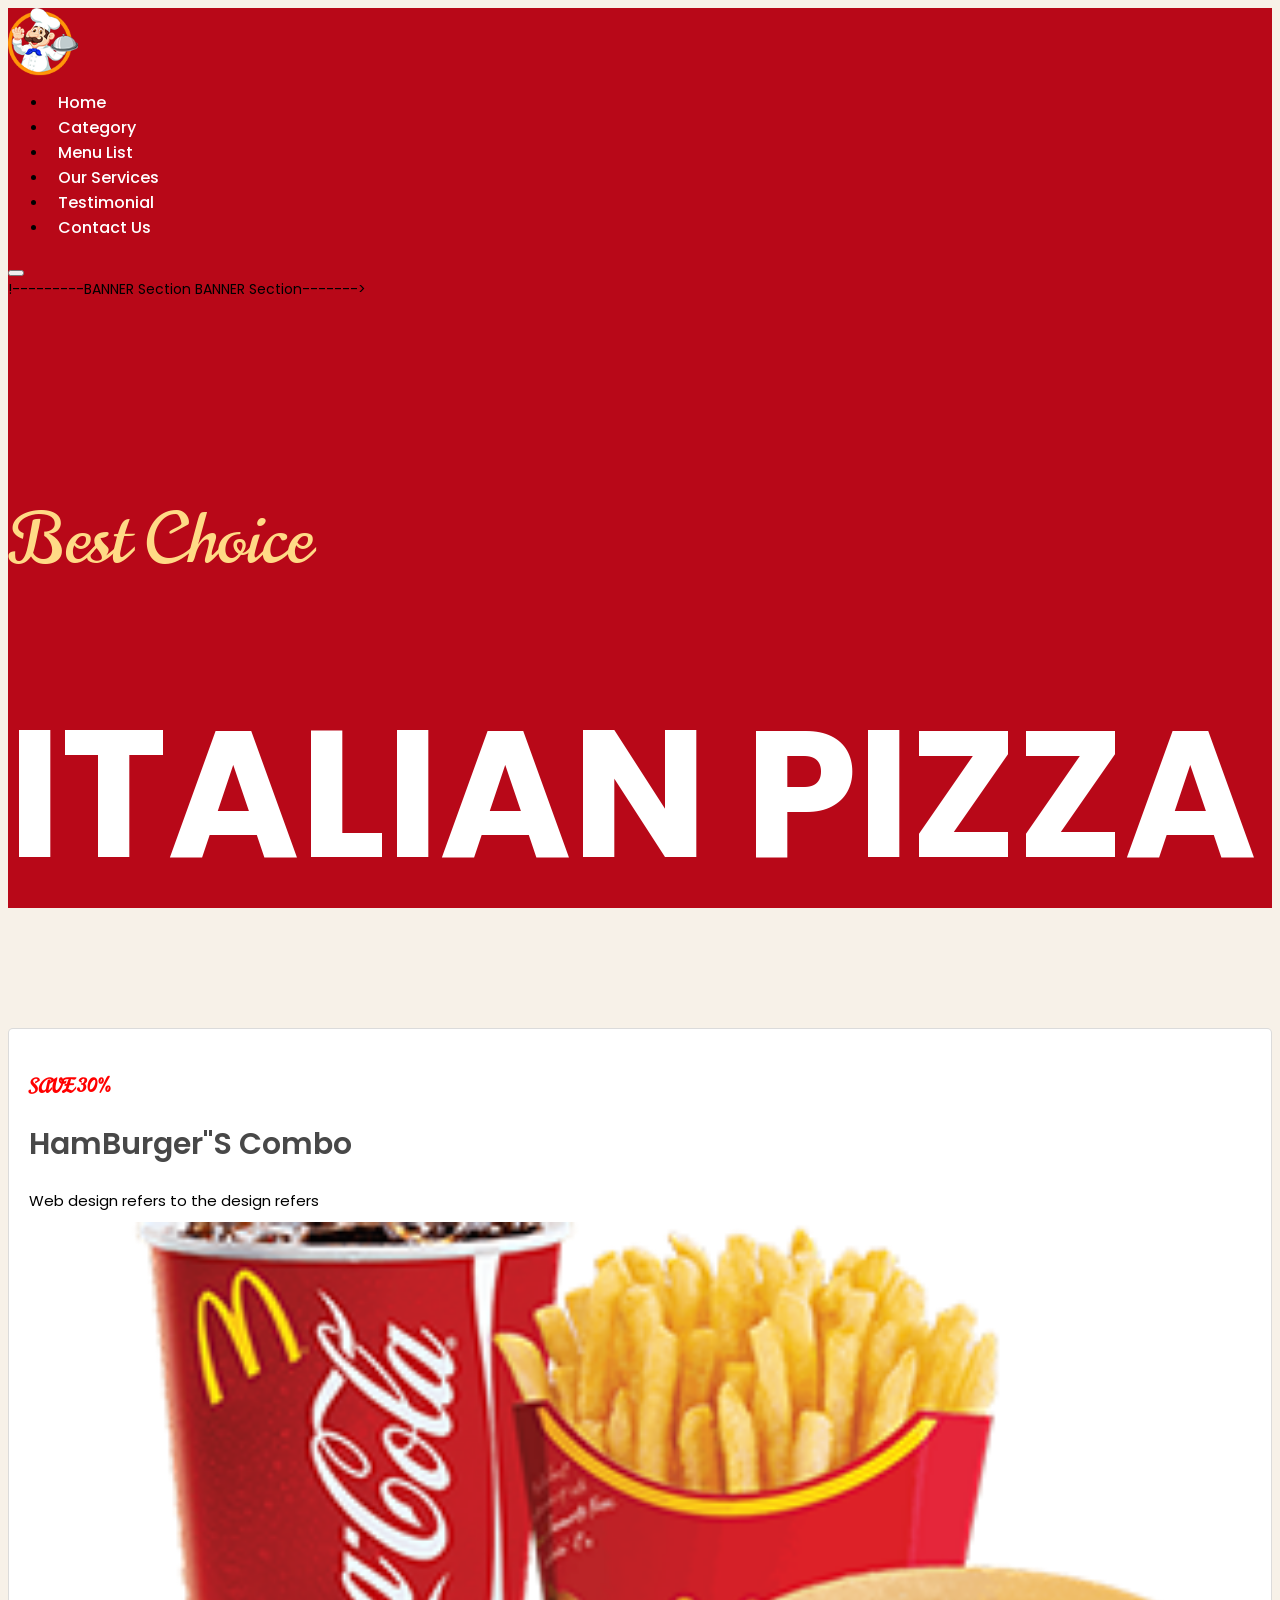
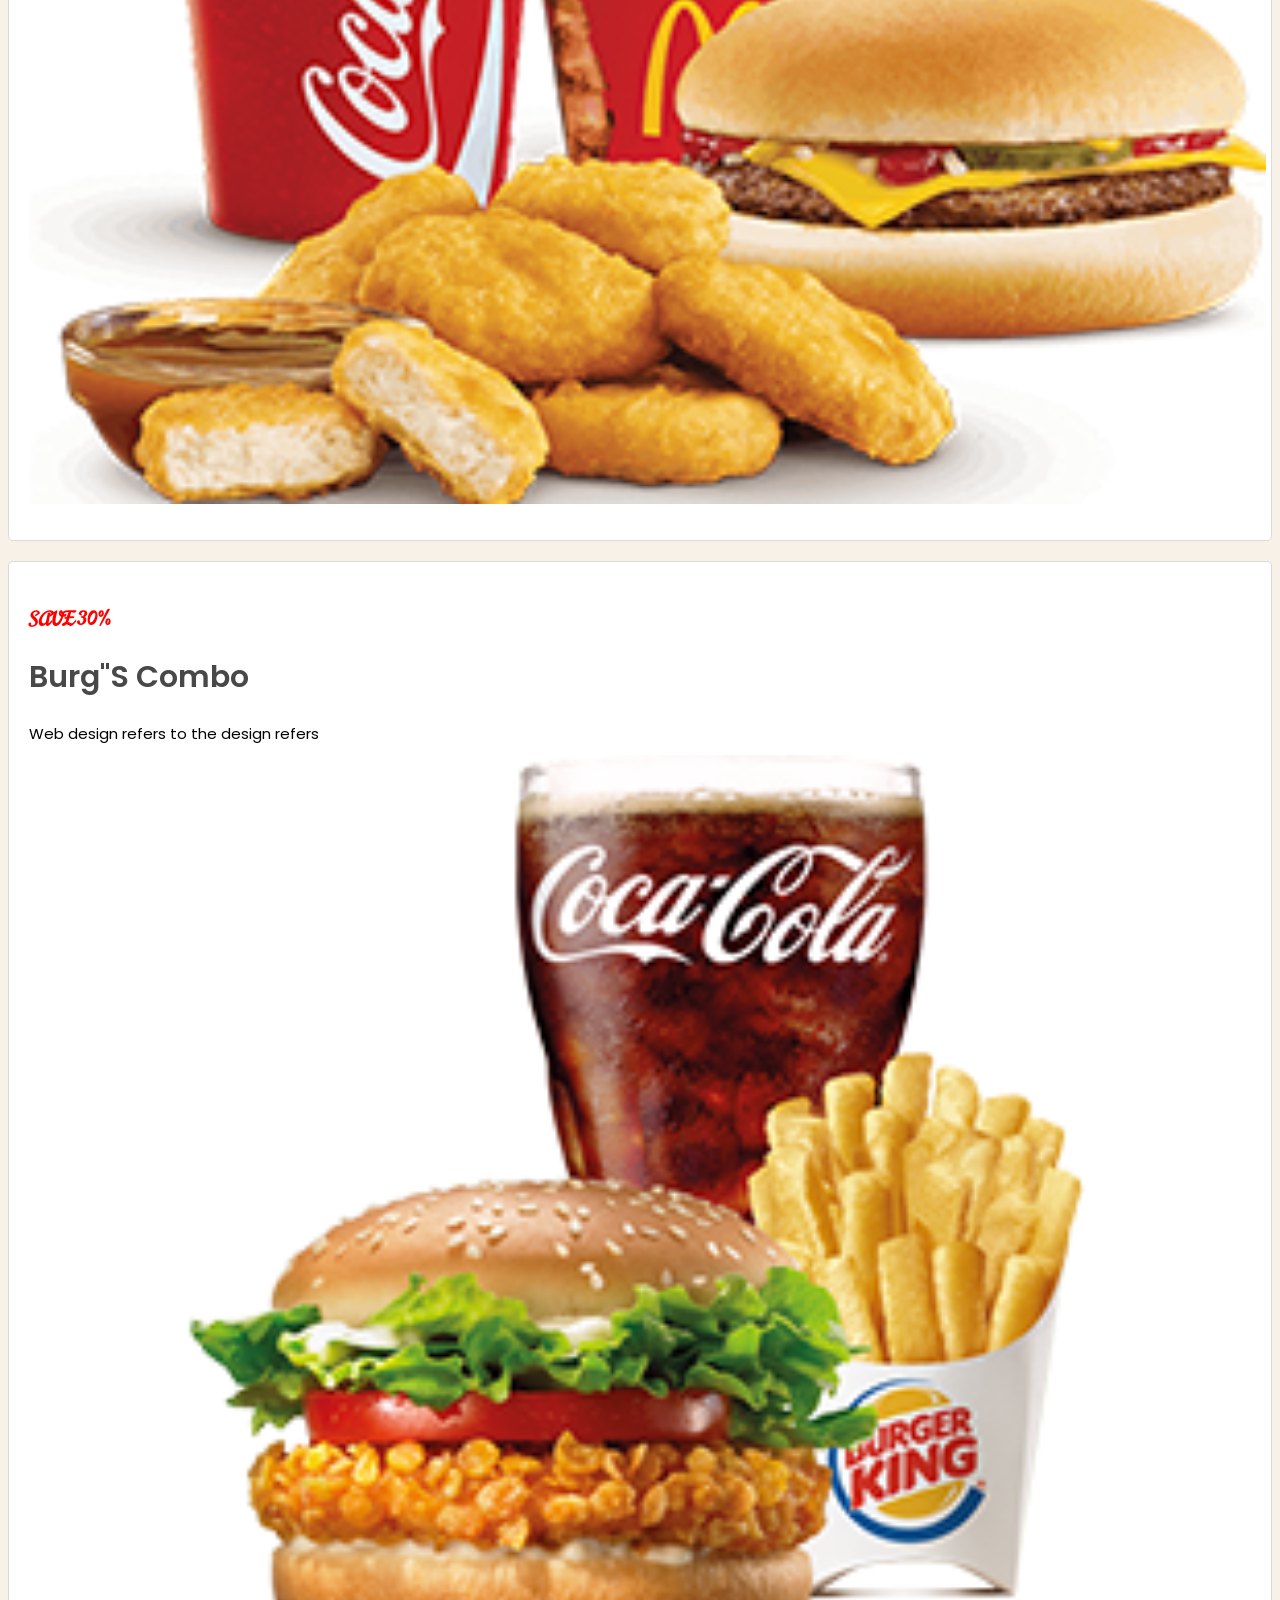
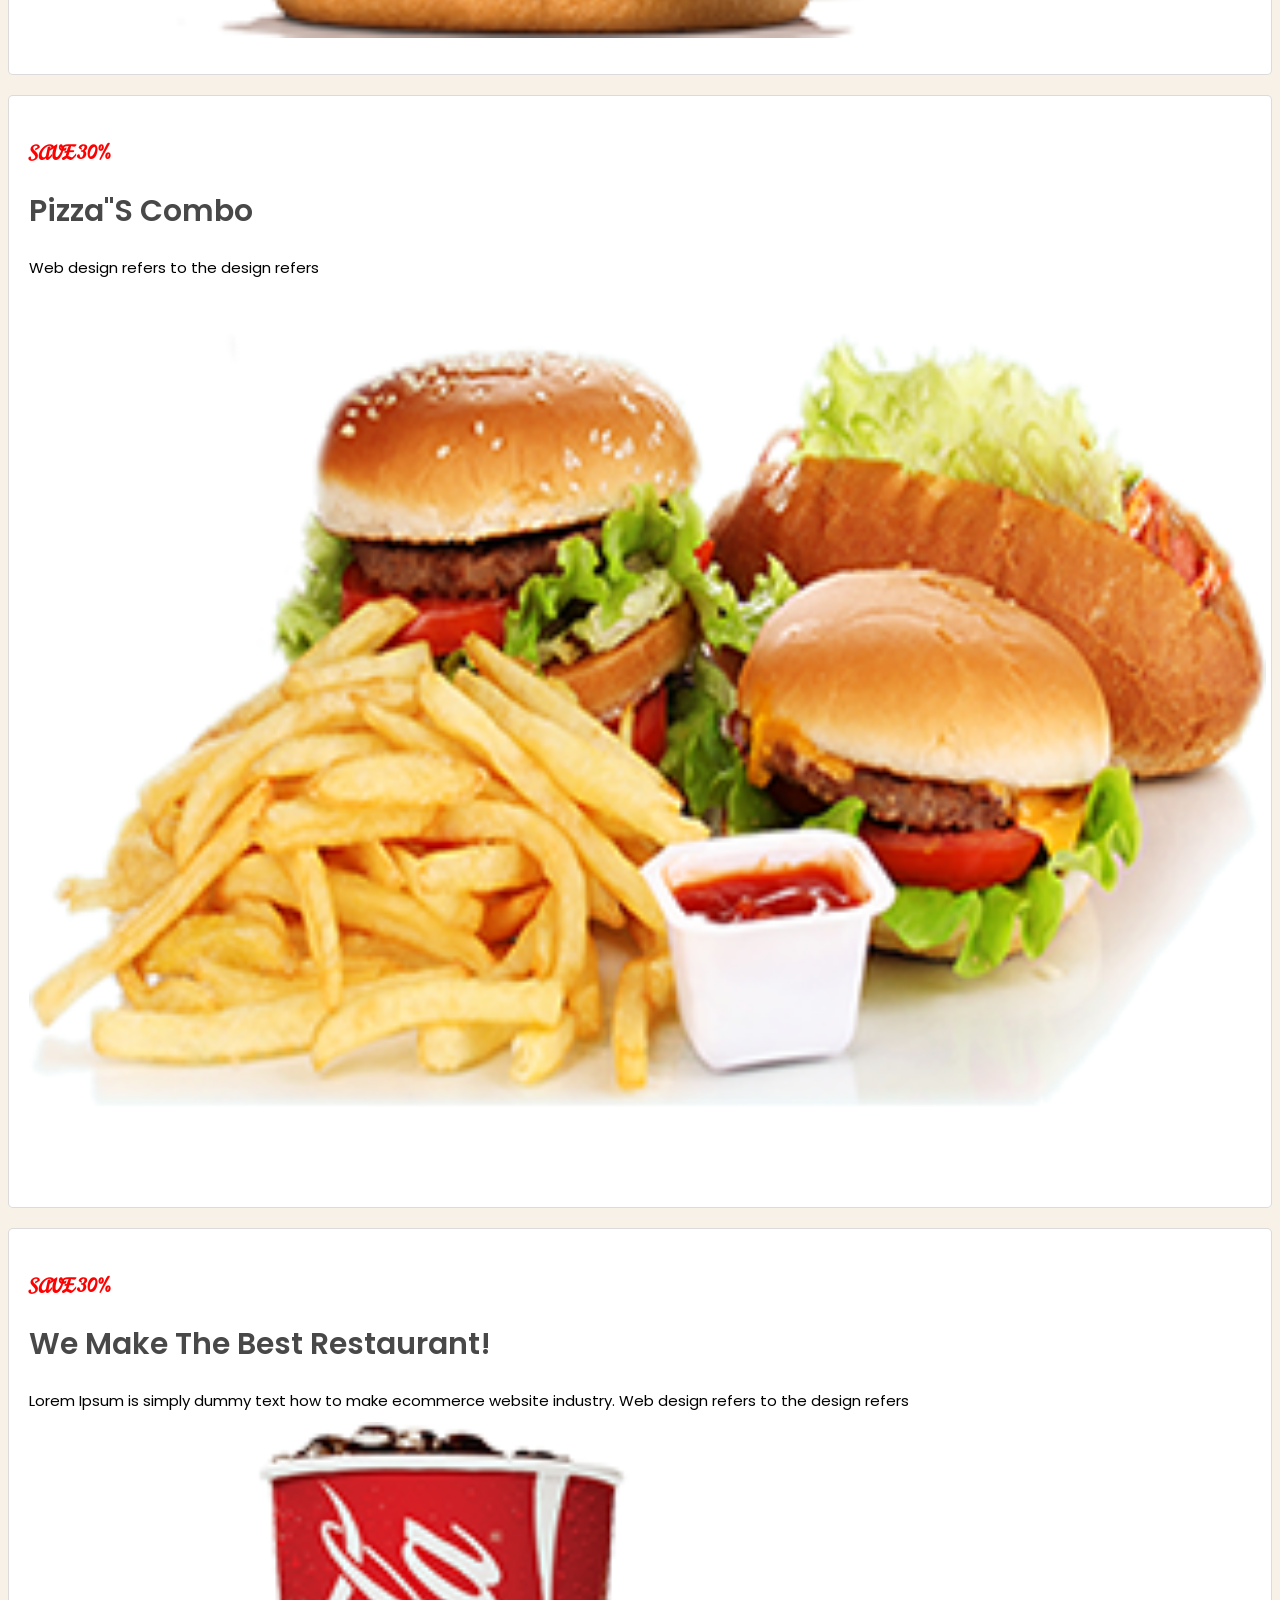
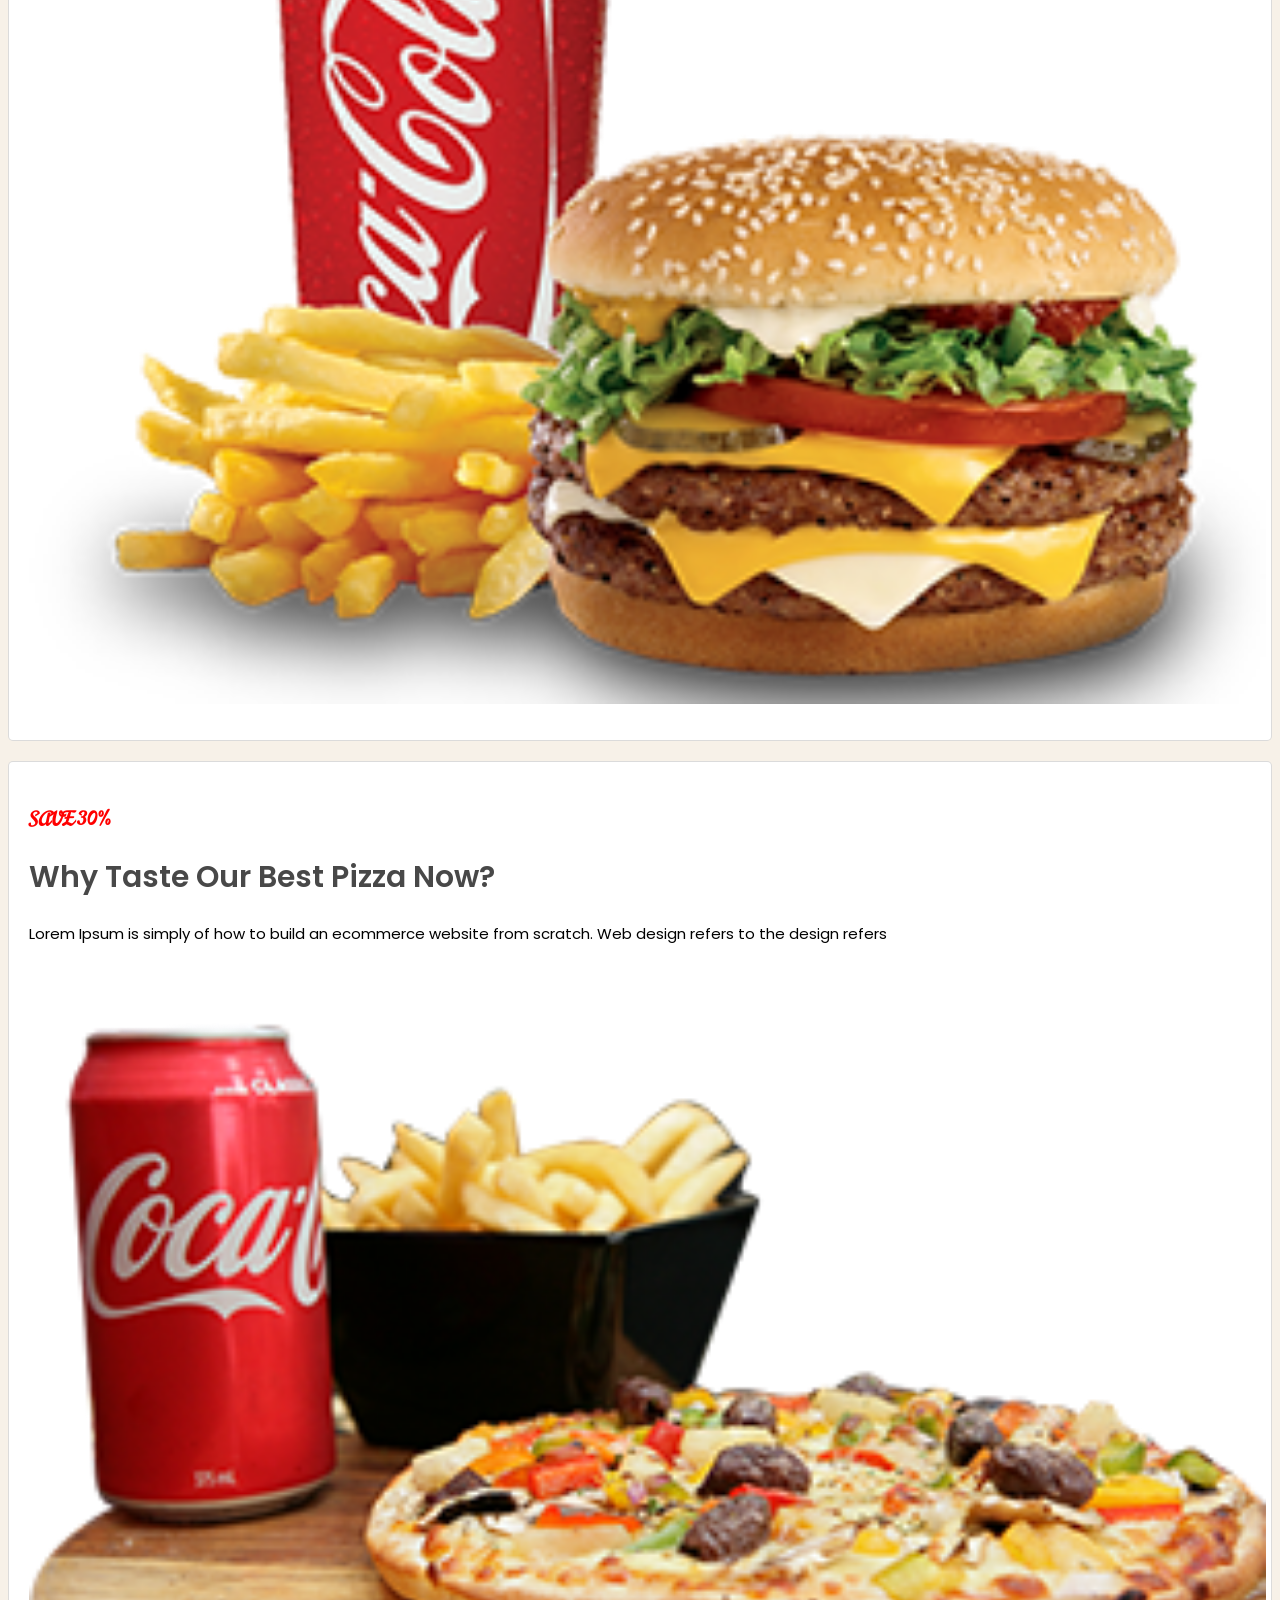
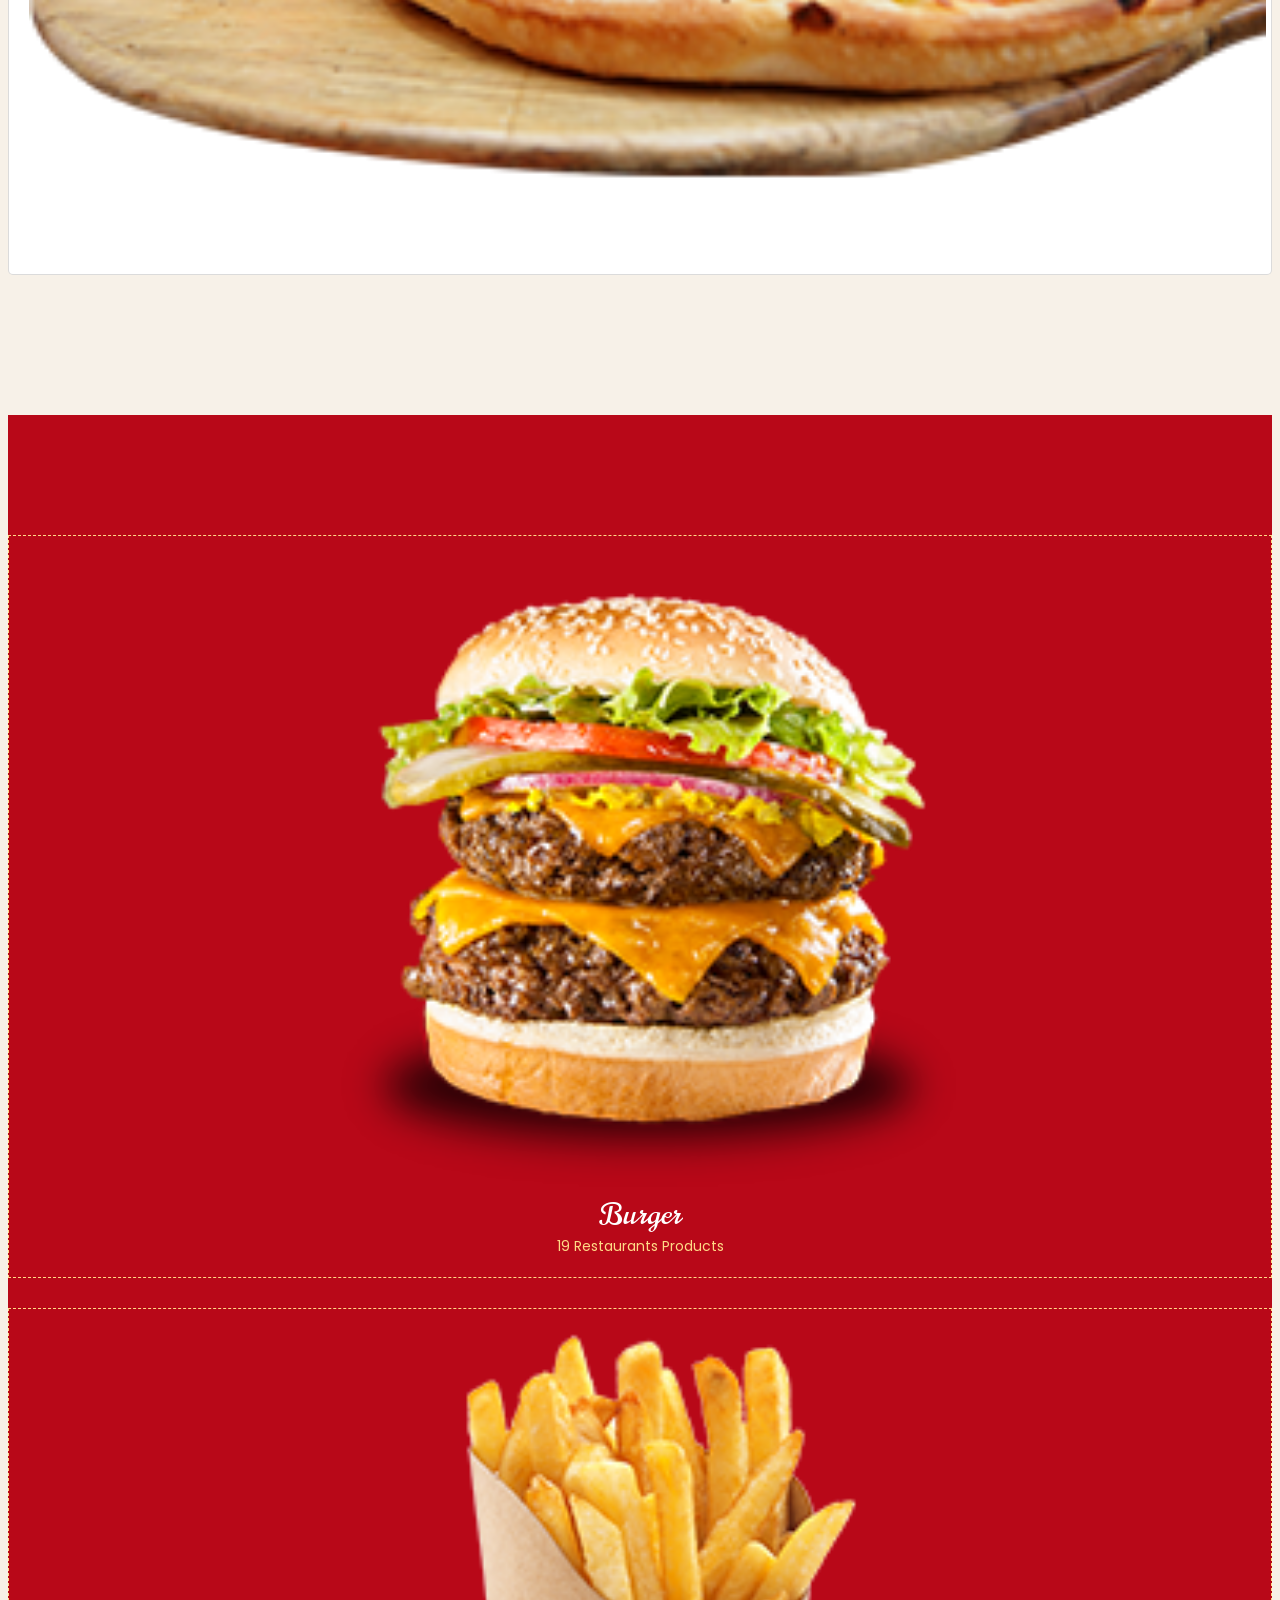
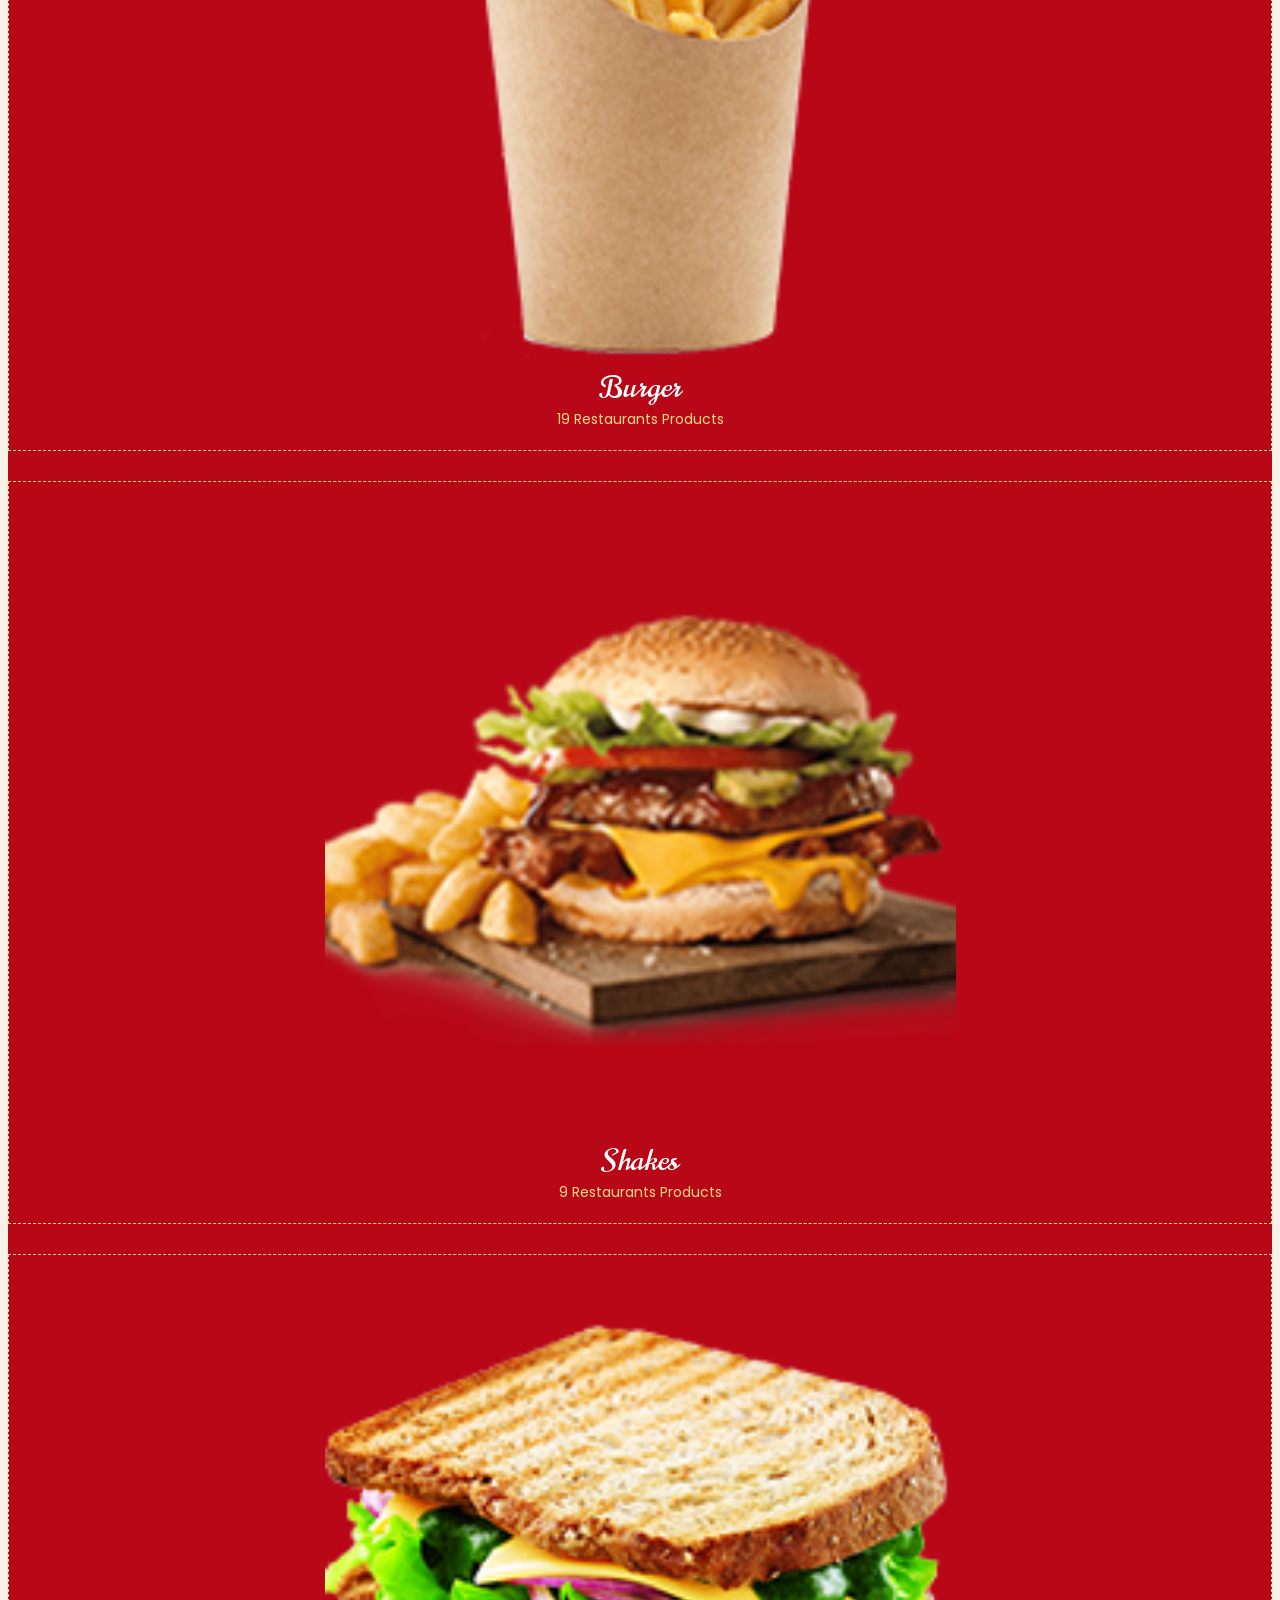
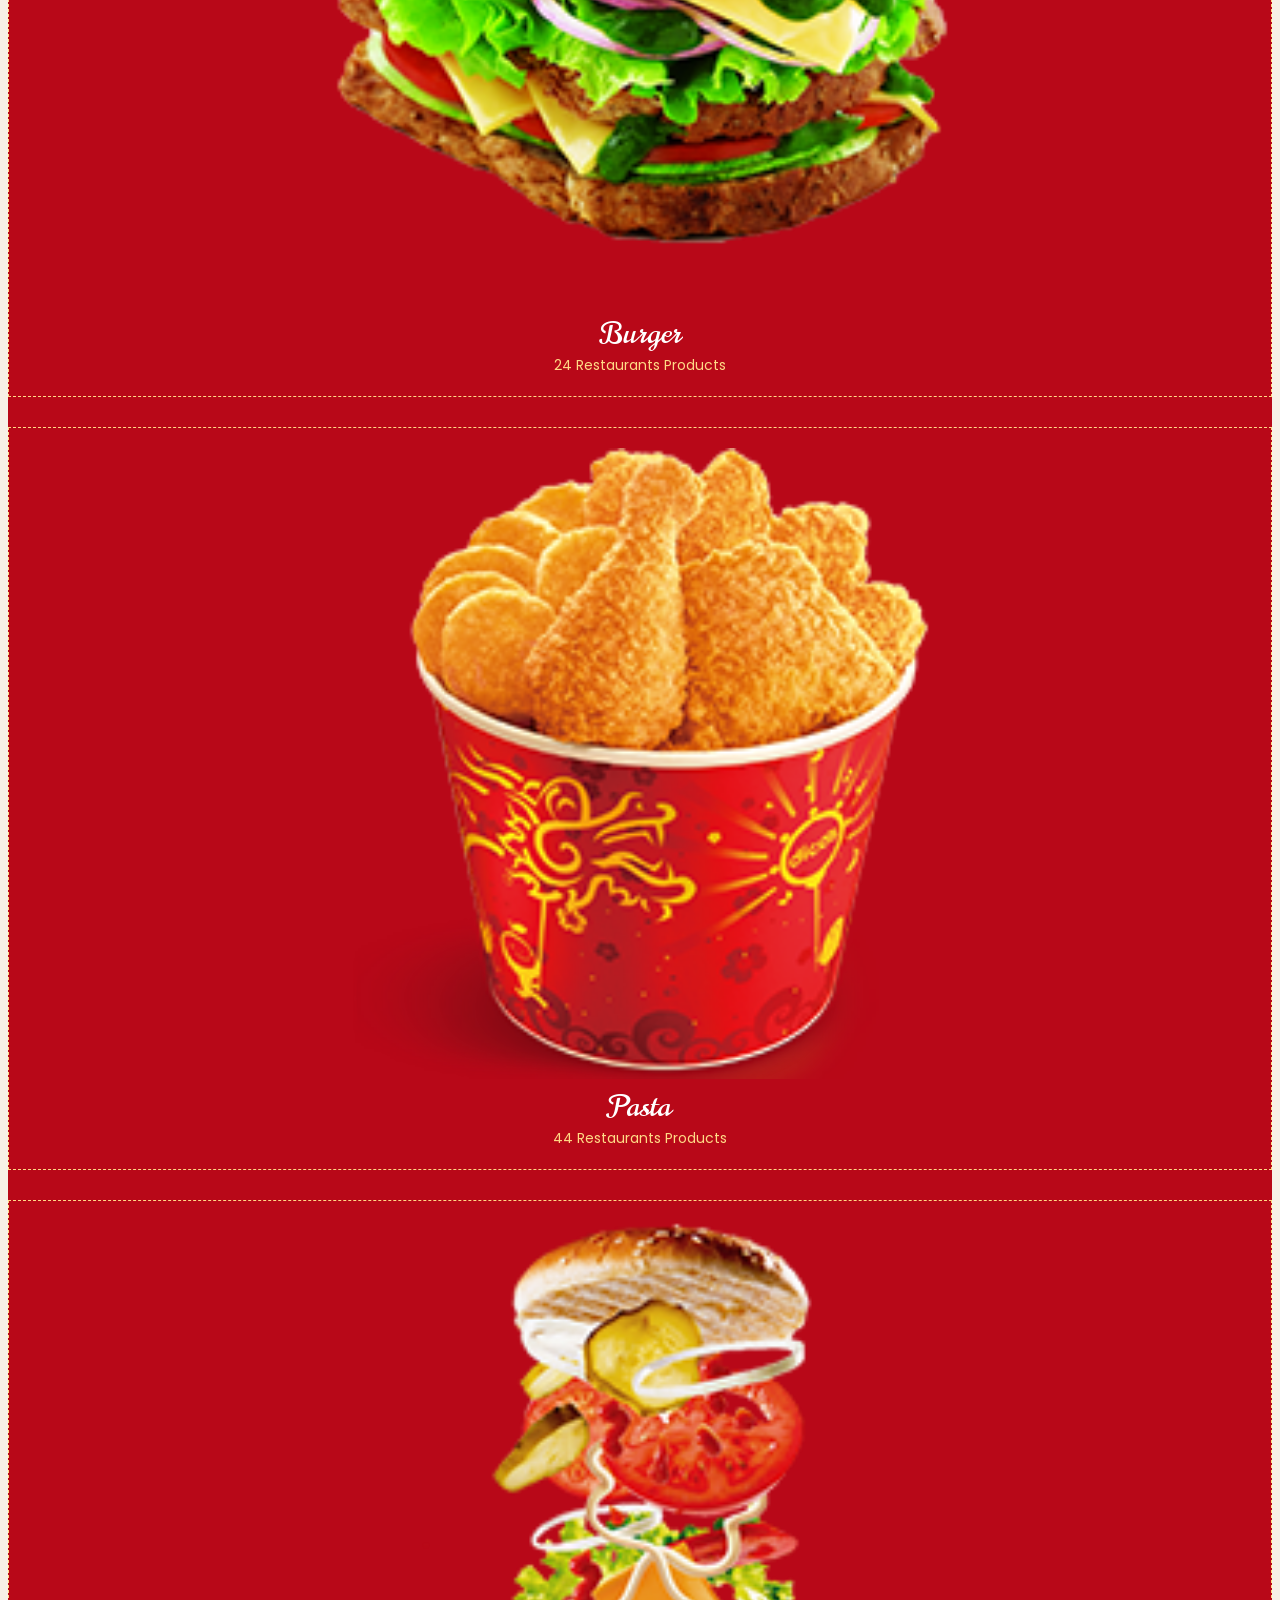
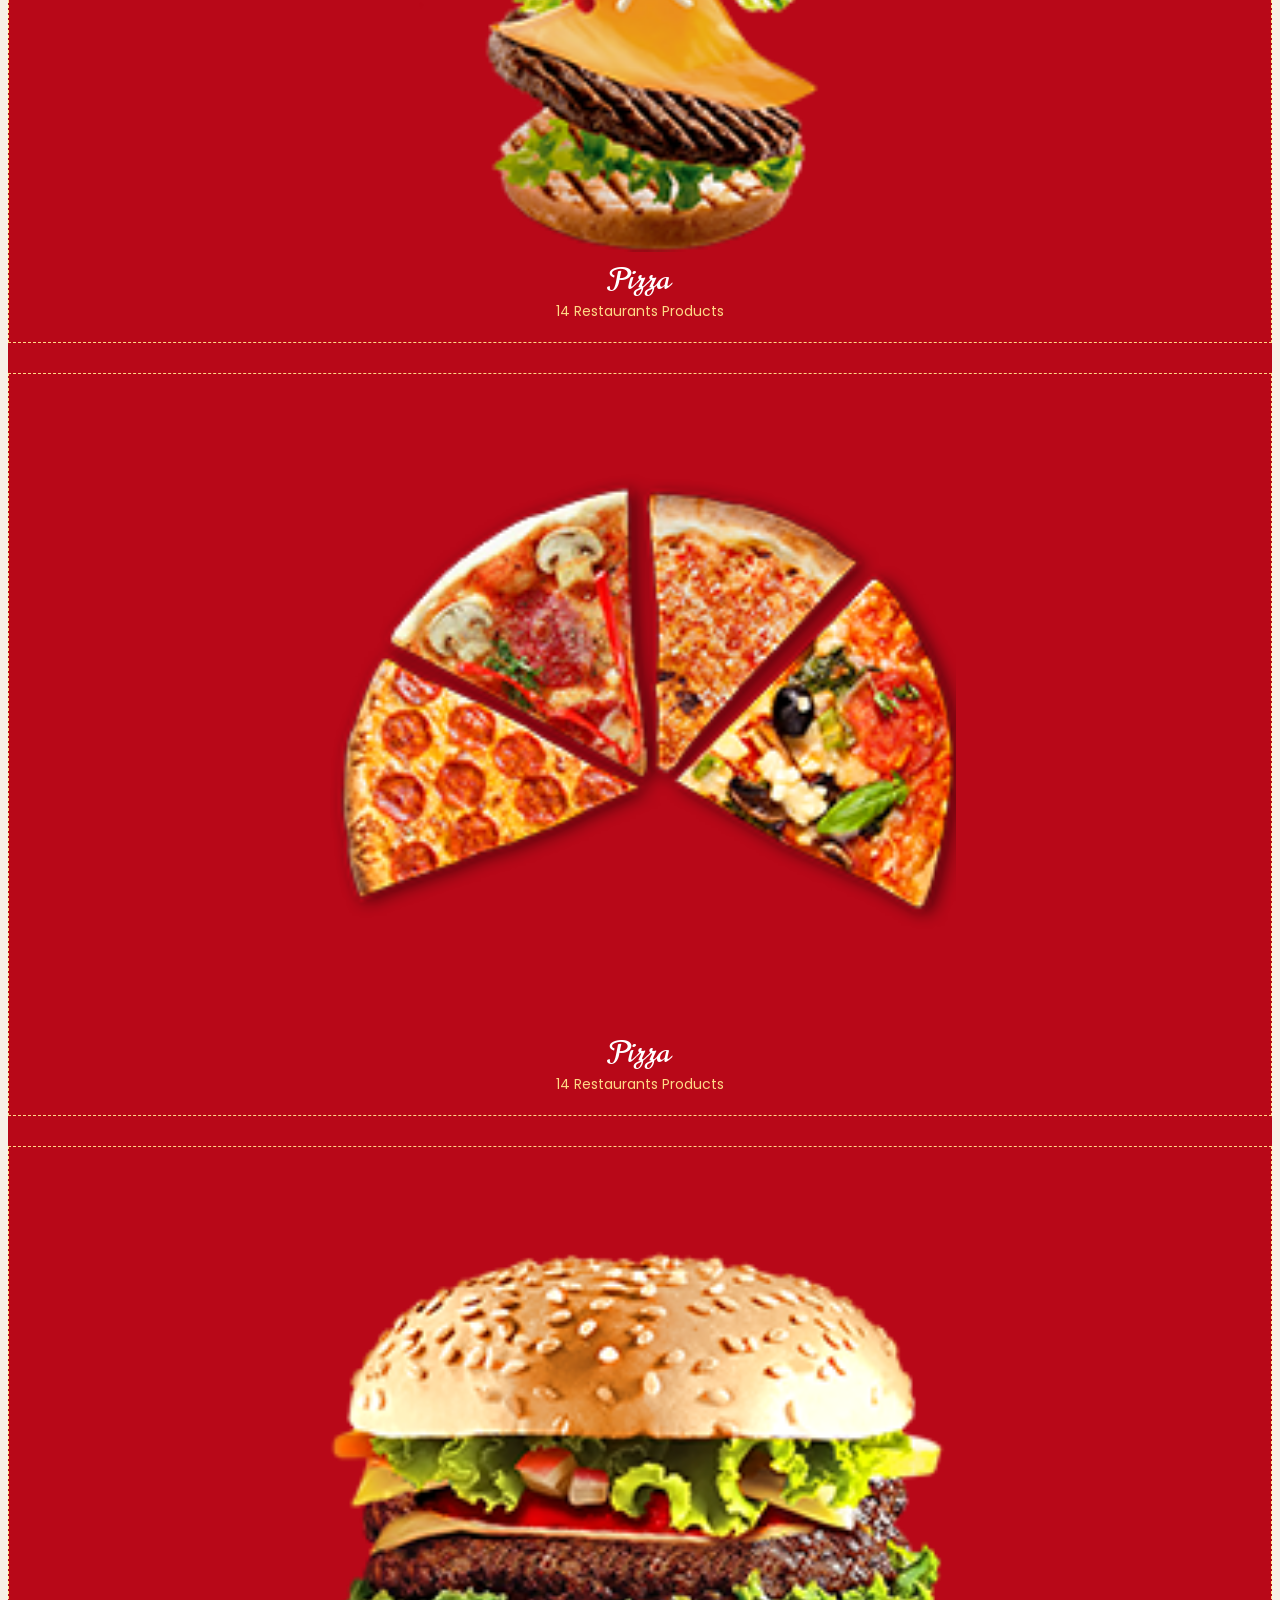
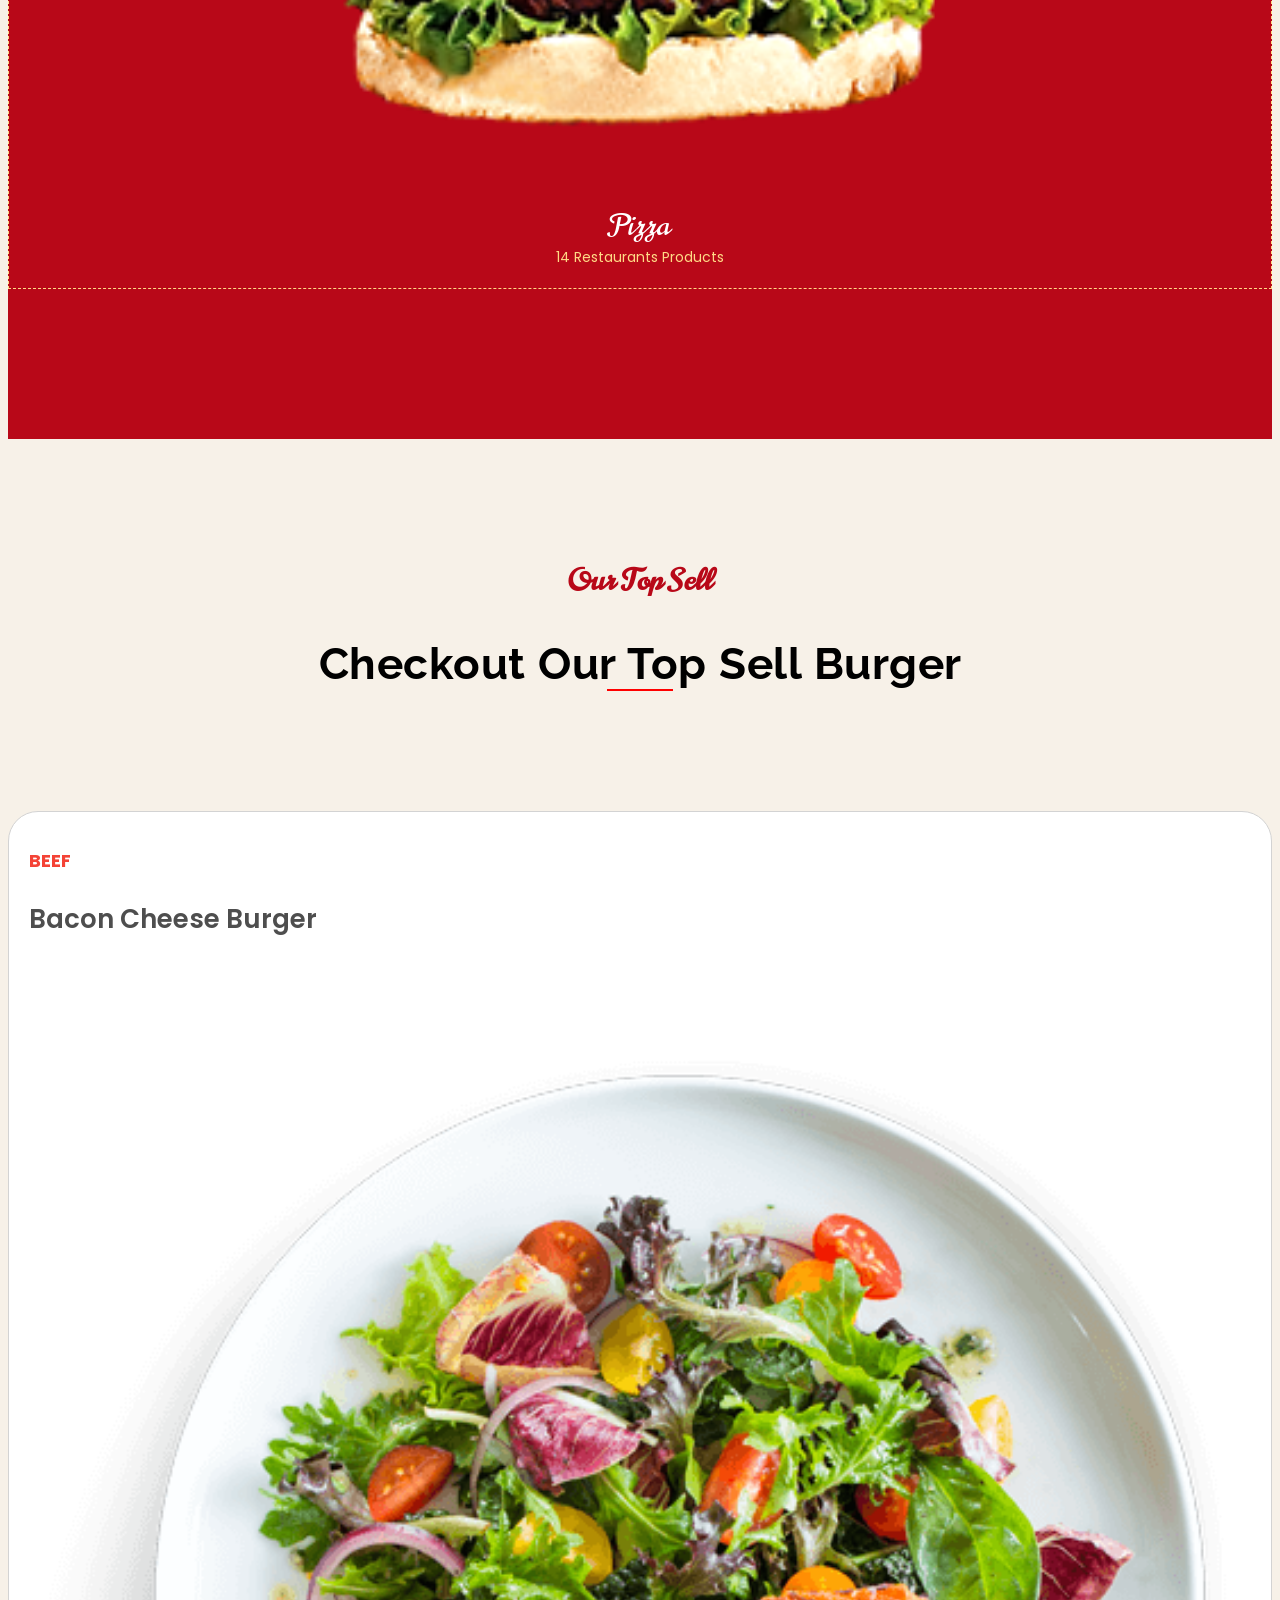
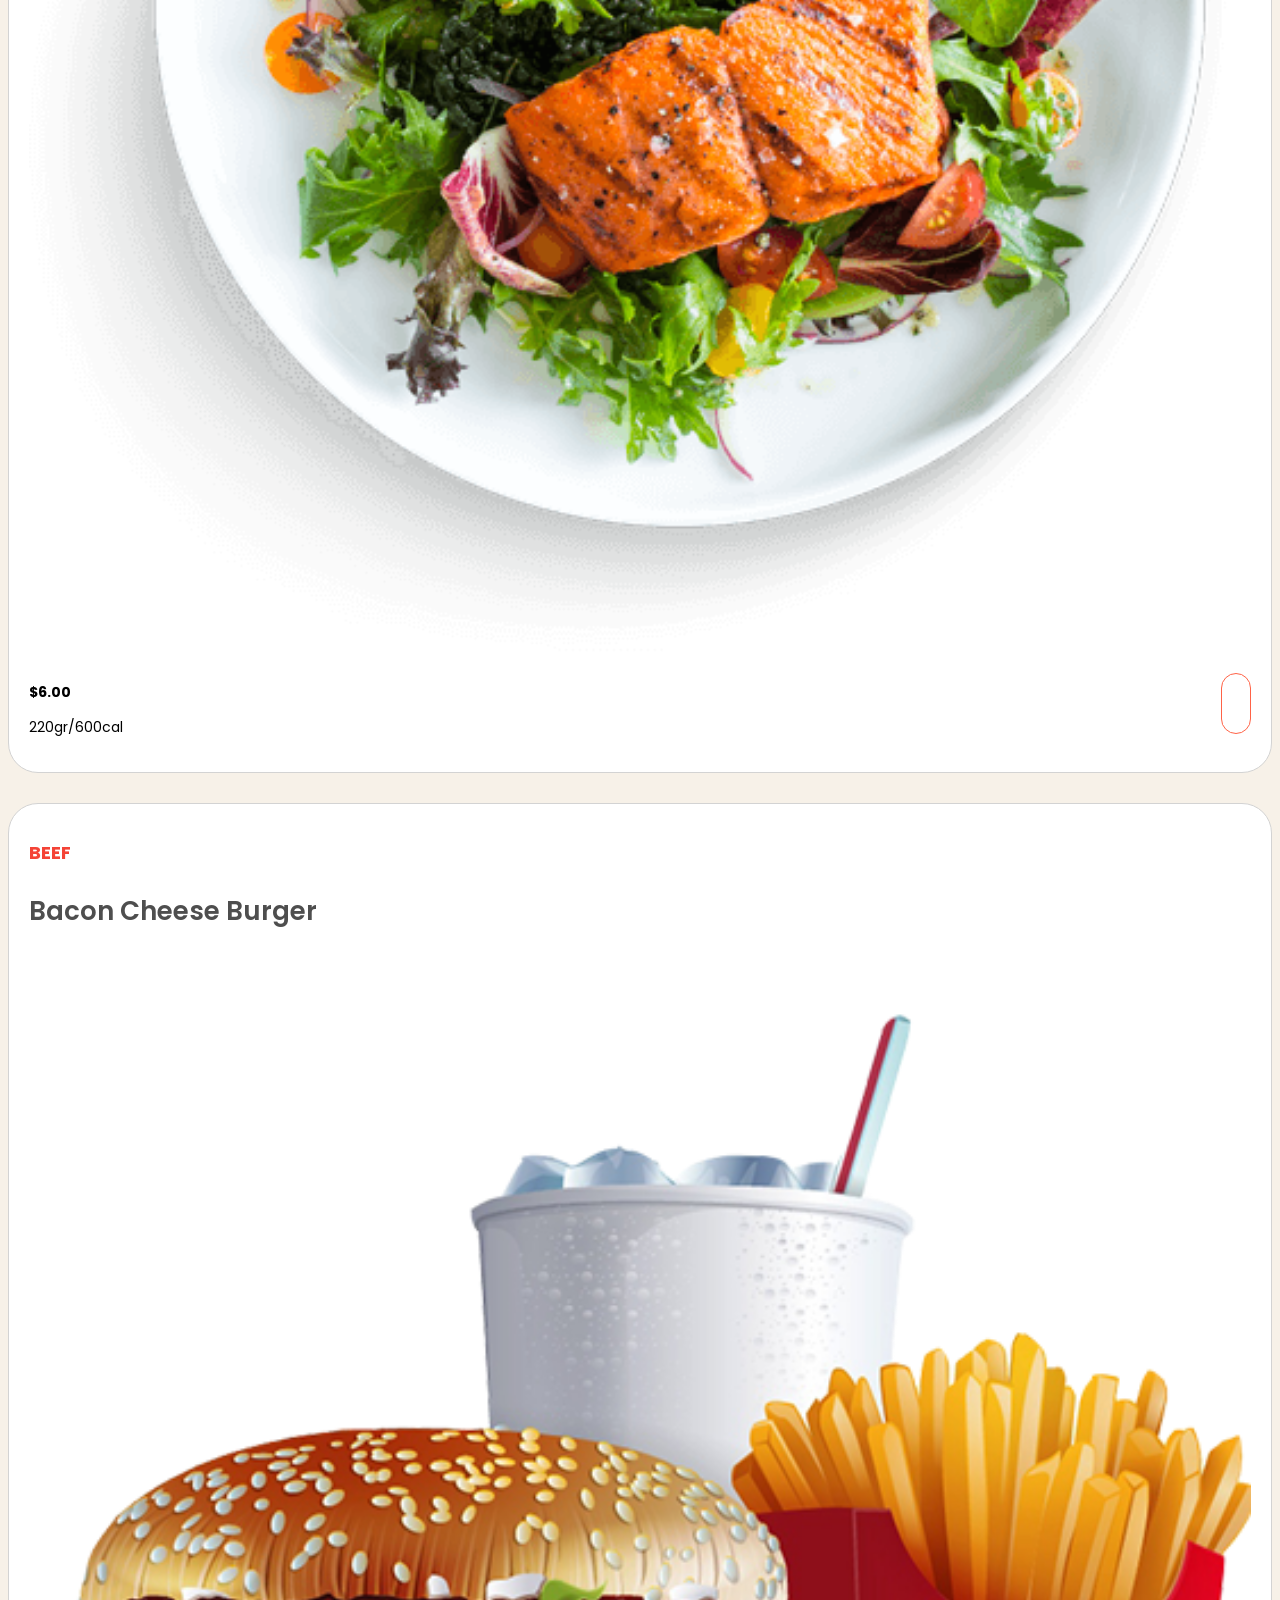
==== cafe/index.html @ df44d3fc "Add files via upload" ====
<!-----META SECTION----->
 <!DOCTYPE html>
 <head>
 <title>Project</title>
 <meta charset="UTF-8">
 <meta name="viewport" content="width=device-width, initial-scale=1.0">
 <link rel="stylesheet" href="styles.css">
</head>
<body>
  <div class="container-fluid top-header">
    <nav class="navbar-expand-lg navbar-dark fixed-top">
      <div class="container">
        <div class="row">
          <div class="col-lg-3 col-md-3 col-4">
            <a class="navbar-brand" href="#">
              <img src="image/logo.png">
            </a>
          </div>
          <div class="col-lg-6 col-md-6 col-2">
            <div class="collapse navbar-collapse justify-content-end" id="collapsibleNavbar">
              <ul class="navbar-nav ml-auto">
                <li class="nav-item">
                  <a class="nav-link" aria-current="page" href="#">Home</a>
                </li>
                <li class="nav-item">
                  <a class="nav-link" href="#">Category</a>
                </li>
                <li class="nav-item">
                  <a class="nav-link" href="#">Menu List</a>
                </li>
                <li class="nav-item">
                  <a class="nav-link" href="#">Our Services</a>
                </li>
                <li class="nav-item">
                  <a class="nav-link" href="#">Testimonial</a>
                </li>
                <li class="nav-item">
                  <a class="nav-link" href="#">Contact Us</a>
                </li>
              </ul>
            </div>
          </div>
          <div class="col-lg-3 col-md-3 col-6 social-media">
            <button class="navbar-toggler" type="button" data-bs-toggle="collapse" data-bs-target="#collapsibleNavbar">
              <span class="navbar-toggler-icon"></span>
            </button>
            <a href="#">
              <i class="fa fa-search"></i>
            </a>
            <a href="#">
              <i class="fa fa-cart-plus"></i>
            </a>
          </div>
        </div>
      </div>
    </nav>
    !---------BANNER Section BANNER Section------->
    <div class="container-fluid">
    <div class="banner-section">
      <div class="row">
        <div class="col-lg-1 col-12"></div>
        <div class="col-lg-5 col-md-7 col-12">
          <div class="banner-detail">
            <h5>Best Choice</h5>
            <h1>ITALIAN PIZZA</h1>
            <div class="col-md-12">
              <button class="btn button-1">Order Now</button>
              <button class="btn button-2">Full Menu</button>
            </div>
          </div>
        </div>
        <div class="col-lg-6 col-md-5 col-12">
          <div class="banner-img">
            <img src="image/banner.png">
          </div>
        </div>
      </div>
    </div>
  </div>
  </div>
  <!---------ADV Section ADV Section-------->
<div class="container-fluid  main-section">
  <div class="container">
    <div class="row">
      <div class="col-lg-4 col-md-6">
        <div class="top-banner">
          <div class="row">
            <div class="col-md-7">
              <h2>SAVE 30%</h2>
              <h3>HamBurger"S Combo</h3>
              <p>Web design refers to the design refers</p>
            </div>
            <div class="col-md-5">
              <div>
                <img src="image/banner-1.png">
              </div>
            </div>
          </div>
        </div>
      </div>
      <div class="col-lg-4 col-md-6">
        <div class="top-banner">
          <div class="row">
            <div class="col-md-7">
              <h2>SAVE 30%</h2>
              <h3>Burg"S Combo</h3>
              <p>Web design refers to the design refers</p>
            </div>
            <div class="col-md-5">
              <div>
                <img src="image/banner-2.png">
              </div>
            </div>
          </div>
        </div>
      </div>
      <div class="col-lg-4 col-md-12">
        <div class="top-banner">
          <div class="row">
            <div class="col-md-7">
              <h2>SAVE 30%</h2>
              <h3>Pizza"S Combo</h3>
              <p>Web design refers to the design refers</p>
            </div>
            <div class="col-md-5">
              <div>
                <img src="image/banner-3.png">
              </div>
            </div>
          </div>
        </div>
      </div>
    </div>
    <div class="row">
      <div class="col-md-6">
        <div class="top-banner">
          <div class="row">
            <div class="col-lg-7">
              <h2>SAVE 30%</h2>
              <h3>We Make The Best Restaurant!</h3>
              <p>Lorem Ipsum is simply dummy text  how to make ecommerce website industry. Web design refers to the design refers</p>
            </div>
            <div class="col-lg-5">
              <div>
                <img src="image/banner-4.png">
              </div>
            </div>
          </div>
        </div>
      </div>
      <div class="col-md-6">
        <div class="top-banner">
          <div class="row">
            <div class="col-lg-7">
              <h2>SAVE 30%</h2>
              <h3>Why Taste Our Best Pizza Now?</h3>
              <p>Lorem Ipsum is simply of how to build an ecommerce website from scratch. Web design refers to the design refers</p>
            </div>
            <div class="col-lg-5">
              <div>
                <img src="image/banner-5.png">
              </div>
            </div>
          </div>
        </div>
      </div>
    </div>
  </div>
</div>
<!---------Category List Category List Category List--------->
<div class="container-fluid main-section bg-color">
  <div class="container">
    <div class="row">
      <div class="col-lg-3 col-md-3 col-6">
        <div class="category-list">
          <img src="image/c-1.png">
          <h2>Burger</h2>
          <p>19 Restaurants Products</p>
        </div>
      </div>
      <div class="col-lg-3 col-md-3 col-6">
        <div class="category-list">
          <img src="image/c-2.png">
          <h2>Burger</h2>
          <p>19 Restaurants Products</p>
        </div>
      </div>
      <div class="col-lg-3 col-md-3 col-6">
        <div class="category-list">
          <img src="image/c-3.png">
          <h2>Shakes</h2>
          <p>9 Restaurants Products</p>
        </div>
      </div>
      <div class="col-lg-3 col-md-3 col-6">
        <div class="category-list">
          <img src="image/c-4.png">
          <h2>Burger</h2>
          <p>24 Restaurants Products</p>
        </div>
      </div>
      <div class="col-lg-3 col-md-3 col-6">
        <div class="category-list">
          <img src="image/c-5.png">
          <h2>Pasta</h2>
          <p>44 Restaurants Products</p>
        </div>
      </div>
      <div class="col-lg-3 col-md-3 col-6">
        <div class="category-list">
          <img src="image/c-6.png">
          <h2>Pizza</h2>
          <p>14 Restaurants Products</p>
        </div>
      </div>
      <div class="col-lg-3 col-md-3 col-6">
        <div class="category-list">
          <img src="image/c-7.png">
          <h2>Pizza</h2>
          <p>14 Restaurants Products</p>
        </div>
      </div>
      <div class="col-lg-3 col-md-3 col-6">
        <div class="category-list">
          <img src="image/c-8.png">
          <h2>Pizza</h2>
          <p>14 Restaurants Products</p>
        </div>
      </div>
    </div>
  </div>
</div>
<!---------PRODUCT LIST PRODUCT LIST-------->
<div class="container-fluid  main-section">
  <div class="container">
    <div class="row">
      <div class="col-12">
        <div class="heading-section">
          <h3>Our Top Sell</h3>
          <h2>Checkout Our Top Sell Burger</h2>
          <div class="heading-borders">
            <span class="selected"></span>
          </div>
        </div>
      </div>
    </div>
    <div class="row">
      <div class="col-lg-3 col-md-6">
        <div class="famous-product">
          <h2>BEEF</h2>
          <h3>Bacon Cheese Burger</h3>
          <img src="image/p-1.png">
          <div class="price">
            <h4>$6.00 </h4>
            <p>220gr/600cal</p>
            <span>
              <i class="fa fa-plus"></i>
            </span>
          </div>
        </div>
      </div>
      <div class="col-lg-3 col-md-6">
        <div class="famous-product">
          <h2>BEEF</h2>
          <h3>Bacon Cheese Burger</h3>
          <img src="image/p-2.png">
          <div class="price">
            <h4>$6.00 </h4>
            <p>220gr/600cal</p>
            <span>
              <i class="fa fa-plus"></i>
            </span>
          </div>
        </div>
      </div>
      <div class="col-lg-3 col-md-6">
        <div class="famous-product">
          <h2>BEEF</h2>
          <h3>Bacon Cheese Burger</h3>
          <img src="image/p-3.png">
          <div class="price">
            <h4>$6.00 </h4>
            <p>220gr/600cal</p>
            <span>
              <i class="fa fa-plus"></i>
            </span>
          </div>
        </div>
      </div>
      <div class="col-lg-3 col-md-6">
        <div class="famous-product">
          <h2>BEEF</h2>
          <h3>Bacon Cheese Burger</h3>
          <img src="image/p-4.png">
          <div class="price">
            <h4>$6.00 </h4>
            <p>220gr/600cal</p>
            <span>
              <i class="fa fa-plus"></i>
            </span>
          </div>
        </div>
      </div>
      <div class="col-lg-3 col-md-6">
        <div class="famous-product">
          <h2>BEEF</h2>
          <h3>Bacon Cheese Burger</h3>
          <img src="image/p-5.png">
          <div class="price">
            <h4>$6.00 </h4>
            <p>220gr/600cal</p>
            <span>
              <i class="fa fa-plus"></i>
            </span>
          </div>
        </div>
      </div>
      <div class="col-lg-3 col-md-6">
        <div class="famous-product">
          <h2>BEEF</h2>
          <h3>Bacon Cheese Burger</h3>
          <img src="image/p-6.png">
          <div class="price">
            <h4>$6.00 </h4>
            <p>220gr/600cal</p>
            <span>
              <i class="fa fa-plus"></i>
            </span>
          </div>
        </div>
      </div>
      <div class="col-lg-3 col-md-6">
        <div class="famous-product">
          <h2>BEEF</h2>
          <h3>Bacon Cheese Burger</h3>
          <img src="image/p-7.png">
          <div class="price">
            <h4>$6.00 </h4>
            <p>220gr/600cal</p>
            <span>
              <i class="fa fa-plus"></i>
            </span>
          </div>
        </div>
      </div>
      <div class="col-lg-3 col-md-6">
        <div class="famous-product">
          <h2>BEEF</h2>
          <h3>Bacon Cheese Burger</h3>
          <img src="image/p-8.png">
          <div class="price">
            <h4>$6.00 </h4>
            <p>220gr/600cal</p>
            <span>
              <i class="fa fa-plus"></i>
            </span>
          </div>
        </div>
      </div>
    </div>
  </div>
</div>
<!---------ADV Section ADV Section ADV Section --------->
<div class="container-fluid main-section bg-color">
  <div class="container">
    <div class="row">
      <div class="col-lg-6">
        <div class="adv-left">
          <img src="image/scooter.png">
        </div>
      </div>
      <div class="col-lg-6">
        <div class="adv-right">
          <h2>Fastest Delivery</h2>
          <h3>Your Favorite Pizza, <br> on the Way! </h3>
          <p>Web design refers to the design of websites that Delivery in are displayed on the internet.</p>
          <div class="row">
            <div class="col-lg-4 col-md-4">
              <div class="about-div">
                <i class="fa fa-home"></i>
                <p>Delivery in 30 minutes.</p>
              </div>
            </div>
            <div class="col-lg-4 col-md-4">
              <div class="about-div">
                <i class="fa fa-hourglass"></i>
                <p>Delivery in 30 minutes.</p>
              </div>
            </div>
            <div class="col-lg-4 col-md-4">
              <div class="about-div">
                <i class="fa fa-birthday-cake"></i>
                <p>Delivery in 30 minutes.</p>
              </div>
            </div>
          </div>
        </div>
      </div>
    </div>
  </div>
</div>
<!---------Testimoinial Section Testimoinial Section--------->
<div class="container-fluid  main-section">
  <div class="container">
    <div class="row">
      <div class="col-12">
        <div class="heading-section">
          <h3>Our Testimonials</h3>
          <h2>What Our Client Say's</h2>
          <div class="heading-borders">
            <span class="selected"></span>
          </div>
        </div>
      </div>
    </div>
    <div class="row">
      <div class="col-md-12">
        <div class="demo-5 owl-carousel owl-theme">
          <div class="item">
            <div class="testimonial">
              <p>Lorem ipsum dolor sit amet, consectetur adipisicing elit, sed do eiusmod tempor ecommerce website using html css and javascript source code.</p>
              <div class="testimonial-img">
                <img src="image/testimonial-1.png">
              </div>
              <div class="testimonial-user">
                <h5>Nancy Bayers</h5>
                <h6> Founder & CEO At Dezven</h6>
              </div>
            </div>
          </div>
          <div class="item">
            <div class="testimonial">
              <p>Lorem ipsum dolor sit amet, consectetur adipisicing elit, sed do eiusmod tempor ecommerce website using html css and javascript source code github.</p>
              <div class="testimonial-img">
                <img src="image/testimonial-2.png">
              </div>
              <div class="testimonial-user">
                <h5>Nancy Bayers</h5>
                <h6> Founder & CEO At Dezven</h6>
              </div>
            </div>
          </div>
          <div class="item">
            <div class="testimonial">
              <p>Lorem ipsum dolor sit amet, consectetur adipisicing elit, sed do eiusmod tempor incididunt online shopping website using html and css source code.</p>
              <div class="testimonial-img">
                <img src="image/testimonial-3.png">
              </div>
              <div class="testimonial-user">
                <h5>Nancy Bayers</h5>
                <h6> Founder & CEO At Dezven</h6>
              </div>
            </div>
          </div>
          <div class="item">
            <div class="testimonial">
              <p>Lorem ipsum dolor sit amet, consectetur adipisicing elit, sed do eiusmod tempor incididunt ut labore et simple shopping website using html and css.</p>
              <div class="testimonial-img">
                <img src="image/testimonial-4.png">
              </div>
              <div class="testimonial-user">
                <h5>Nancy Bayers</h5>
                <h6> Founder & CEO At Dezven</h6>
              </div>
            </div>
          </div>
          <div class="item">
            <div class="testimonial">
              <p>Lorem ipsum dolor sit amet, consectetur adipisicing elit, sed do eiusmod tempor incididunt ut lab how to create a ecommerce website using html and css.</p>
              <div class="testimonial-img">
                <img src="image/testimonial-1.png">
              </div>
              <div class="testimonial-user">
                <h5>Nancy Bayers</h5>
                <h6> Founder & CEO At Dezven</h6>
              </div>
            </div>
          </div>
          <div class="item">
            <div class="testimonial">
              <p>Lorem ipsum dolor sit amet, consectetur adipisicing elit, sed do eiusmod tempor incididunt ut labore et dolore magna aliqua. Ut enim ad minim veniam.</p>
              <div class="testimonial-img">
                <img src="image/testimonial-1.jpg">
              </div>
              <div class="testimonial-user">
                <h5>Nancy Bayers</h5>
                <h6> Founder & CEO At Dezven</h6>
              </div>
            </div>
          </div>
          <div class="item">
            <div class="testimonial">
              <p>Lorem ipsum dolor sit amet, consectetur adipisicing elit, sed do eiusmod tempor incididunt ut labore et dolore magna aliqua. Ut enim ad minim veniam.</p>
              <div class="testimonial-img">
                <img src="image/testimonial-1.jpg">
              </div>
              <div class="testimonial-user">
                <h5>Nancy Bayers</h5>
                <h6> Founder & CEO At Dezven</h6>
              </div>
            </div>
          </div>
          <div class="item">
            <div class="testimonial">
              <p>Lorem ipsum dolor sit amet, consectetur adipisicing elit, sed do eiusmod tempor incididunt ut labore e how to build an ecommerce website step by step.</p>
              <div class="testimonial-img">
                <img src="image/testimonial-1.jpg">
              </div>
              <div class="testimonial-user">
                <h5>Nancy Bayers</h5>
                <h6> Founder & CEO At Dezven</h6>
              </div>
            </div>
          </div>
        </div>
      </div>
    </div>
  </div>
</div>
<!--------FOOTER Section FOOTER Section FOOTER Section------->
<div class="container-fluid footer-section">
  <div class="container">
    <div class="row">
      <div class="col-md-8">
        <div class="footer-top">
          <h2>A Moments Of Delivered <br> On Right Time & Place </h2>
          <h3>90-9893-304-801</h3>
          <span class="border-bottoms"></span>
        </div>
      </div>
      <div class="col-md-4">
        <h2>
          <img src="image/logo.png">
        </h2>
      </div>
    </div>
    <div class="row">
      <div class="col-md-4">
        <h4>Our Company</h4>
        <div class="row">
          <div class="col-6">
            <div class="footer-menu">
              <ul>
                <li>Home</li>
                <li>Menu</li>
                <li>About us</li>
                <li>restaurant</li>
              </ul>
            </div>
          </div>
          <div class="col-6">
            <div class="footer-menu">
              <ul>
                <li>Quick Order</li>
                <li>Fast Food</li>
                <li>Blogging</li>
                <li>Contact Us</li>
              </ul>
            </div>
          </div>
        </div>
      </div>
      <div class="col-md-4">
        <h4>Our Company</h4>
        <table>
          <tr>
            <td>Mon-Fri...................</td>
            <td>8:00 am-12:00 pm</td>
          </tr>
          <tr>
            <td>Saturday.................</td>
            <td>8:00 am-12:00 pm</td>
          </tr>
          <tr>
            <td>Sunday....................</td>
            <td>Closed</td>
          </tr>
        </table>
      </div>
      <div class="col-md-4">
        <h4>Contact Us</h4>
        <div class="contact-info">
          <p>
            <span>
              <i class="fa fa-map-marker"></i>
            </span> 89, Ring Road, New Delhi , India
          </p>
          <p>
            <span>
              <i class="fa fa-phone"></i>
            </span> +91 9893 304 801
          </p>
          <ul>
            <li>
              <i class="fa fa-instagram"></i>
            </li>
            <li>
              <i class="fa fa-whatsapp"></i>
            </li>
            <li>
              <i class="fa fa-youtube"></i>
            </li>
            <li>
              <i class="fa fa-twitter"></i>
            </li>
          </ul>
        </div>
      </div>
    </div>
  </div>
  <!------------COPYRIGHT Section COPYRIGHT Section ----------->
  <div class="container ">
    <div class="row copyright">
      <div class="col-md-6">
        <p>@ All Copy Right By Dezven Company</p>
      </div>
      <div class="col-md-6">
        <ul>
          <li>
            <a href="#">Service</a>
          </li>
          <li>
            <a href="#">Blog</a>
          </li>
          <li>
            <a href="#">Contact</a>
          </li>
        </ul>
      </div>
    </div>
  </div>
</div>
---- cafe/styles.css ----
/*****COMMON CSS SECTION*****/
@import url('https://fonts.googleapis.com/css2?family=Norican&display=swap');
@import url('https://fonts.googleapis.com/css2?family=Poppins:wght@400;500;700;800;900&display=swap');
@import url('https://fonts.googleapis.com/css2?family=Raleway:wght@400;500;600;700;800&display=swap');
html,body {
	font-size: 14px;
	color: white;
	background: #f7f1e8;
	font-family:    Poppins, sans-serif;
}
a {
	text-decoration: none;
}
.top-header {
	height: 100vh;
	background-size: cover;
	overflow: hidden;
	color: black;
	z-index: 2;
	width: 100%;
	background: #b80818
}
.bg-color {
	background: #b80818;
}
.main-section {
	padding-top: 120px;
	padding-bottom: 120px;
}
/******* NAVBAR SECTION NAVBAR SECTION*******/
.navbar-brand img {
	width: auto;
	height: 70px;
}
.collapse {
	position: relative;
	top: -4px;
}
.navbar-nav {
	margin-top: 10px;
}
.navbar-nav .nav-item {
	margin-right: 15px;
}
.navbar-nav .nav-link {
	font-weight: 500;
	color: white;
	font-size: 16px;
}
.navbar-expand-lg .navbar-nav .nav-link {
	margin-left: 32px;
	margin-top: 12px;
}
.nav-link {
	margin-left: 10px !important;
}
.navbar-expand-lg .navbar-collapse {
	justify-content: left;
}
.fixed-top {
	background: #b80818;
}
nav .social-media a {
	color: #fff;
	font-size: 25px;
	top: 15px;
	position: relative;
	margin-right: 30px;
	float: right;
}
@media screen and (max-width:768px) {
	.navbar-collapse {
		position: absolute;
		background: #b80818;
		width: 100%;
		left: 0px;
		top: 65px;
		padding-left: 20px;
		padding-bottom: 40px;
	}
	.navbar-toggler {
		float: right;
		position: relative;
		top: 15px;
		font-size: 20px;
	}
	nav .social-media a {
		color: #fff;
		font-size: 25px;
		top: 12px;
		position: relative;
		margin-right: 20px;
	}
}
/******** BANNER SECTION BANNER SECTION*******/
.banner-section {
	margin-top: 80px;
	padding-bottom: 80px;
}
.banner-detail {
	margin-top: 15%;
}
.banner-detail h5 {
	font-size: 70px;
	margin-bottom: 15px;
	color: #ffda86;
	font-weight: 400;
	font-family:   Norican, sans-serif;
	/* text-shadow: 0 0 2px black; */
}
.banner-detail h1 {
	margin-bottom: 30px;
	font-family:   Poppins, sans-serif;
	font-size: 180px;
	color: white;
	font-weight: bolder;
	line-height: 170px;
}
.banner-detail .button-1 {
	padding: 11px 35px;
	font-size: 16px;
	background: white;
	border: none;
	border-radius: 50px;
	margin-top: 15px;
	color: black;
	font-family:  'Raleway', sans-serif;
	font-weight: 500
}
.banner-detail .button-2 {
	padding: 11px 35px;
	font-size: 16px;
	border-radius: 50px;
	margin-top: 15px;
	color: black;
	background-color: #ffda86;
	border: 1px solid #ffda86;
	margin-left: 10px;
	font-family:   'Raleway', sans-serif;
	font-weight: 500
}
.banner-img img {
	margin-top: 30px;
	width: 100%;
	height: auto;
	float: right;
}
@media screen and (max-width: 768px) {
	.top-header {
		height: auto;
	}
	.banner-detail h5 {
		font-size: 55px;
		margin-bottom: 10px;
	}
	.banner-detail h1 {
		font-size: 75px;
		line-height: 90px;
		margin-bottom: 10px;
	}
	.banner-img img {
		height: auto;
		width: 100%;
	}
}

@media screen and (max-width: 500px) {
	.top-header {
		height: auto;
	}
	.banner-detail {
		margin-top: 15%;
	}
	.banner-detail h5 {
		font-size: 55px;
		margin-bottom: 10px;
	}
	.banner-detail h1 {
		font-size: 75px;
		line-height: 90px;
		margin-bottom: 10px;
	}
	.banner-img img {
		margin-top: 60px;
		height: auto;
		width: 100%;
	}
}
/********ADV ADV ADV *******/
.top-banner {
	border: 1px solid #00000024;
	padding: 30px 5px 30px 20px;
	background: #fff;
	margin-bottom: 20px;
	border-radius: 5px;
}
.top-banner img {
	width: 100%;
	margin-top: 10px;
}
.top-banner h2 {
	font-size: 18px;
	color: red;
	font-family:   Norican, sans-serif;
}
.top-banner h3 {
	font-size: 30px;
	font-weight: 600;
	line-height: 30px;
	color: #484848;
}
.top-banner p {
	margin: 0px;
	font-size: 15px;
	color: black;
}
/*******Category List Category List Category List*******/
.category-list {
	text-align: center;
	margin-bottom: 30px;
	padding-top: 20px;
	padding-bottom: 20px;
	border: 1px dotted #ffda86;
	border: 1px dashed #ffda86;
}
.category-list img {
	width: 50%;
}
.category-list h2 {
	font-weight: 500;
	margin: 0px;
	font-size: 30px;
	font-family:   Norican, sans-serif;
}
.category-list p {
	font-size: 14px;
	color: #ffda86;
	margin: 0px;
}
/*********HEADING SECTION HEADING*********/
.heading-section {
	padding-bottom: 100px;
}
.heading-section h3 {
	font-size: 30px;
	text-align: center;
	color: #b80818;
	font-family:   Norican, sans-serif;
	margin: 0px;
}
.heading-section h2 {
	text-align: center;
	color: black;
	font-size: 44px;
	margin-bottom: 0px;
	font-weight: bold;
	font-family:   'Raleway', sans-serif;
	letter-spacing: 0.5px;
	word-spacing: 1px;
}
.heading-borders {
	text-align: center;
	justify-content: center;
	display: flex;
}
.heading-borders span {
	border: 1px solid red;
	width: 5%;
	margin-bottom: 20px;
}
@media screen and (max-width:768px) {
	.heading-section h2 {
		font-size: 30px;
		margin-bottom: 5px;
	}
	.heading-borders span {
		width: 8%;
	}
}
@media screen and (max-width:500px) {
	.heading-borders span {
		width: 25%;
	}
	.heading-section h2 {
		font-size: 30px;
	}
}
/*******PRODUCT LIST PRODUCT LIST********/
.famous-product {
	border: 1px solid lightgrey;
	padding: 20px;
	border-radius: 30px;
	background: #fff;
	color: black;
	margin-bottom: 30px;
}
.famous-product img {
	width: 100%;
}
.famous-product h2 {
	font-size: 18px;
	color: #F44336;
}
.famous-product h3 {
	margin-bottom: 20px;
	font-size: 26px;
	font-weight: 600;
	color: #4e4e4e;
}
.famous-product .price {
	position: relative;
}
.famous-product .price h4 {
	margin: 0px;
}
.famous-product .price span {
	position: absolute;
	top: 5px;
	right: 0px;
}
.famous-product .price i {
	width: 50px;
	height: 50px;
	border: 1px solid;
	font-size: 22px;
	padding: 14px;
	text-align: center;
	border-radius: 50px;
	color: tomato;
}
/********ADV Section ADV Section ADV Section*********/
.adv-left img {
	width: 100%;
	margin-bottom: 20px;
}
.adv-right h2 {
	color: #ffda86;
	font-size: 32px;
	font-family:   Norican, sans-serif;
}
.adv-right h3 {
	color: #fff;
	font-size: 40px;
	font-weight: bolder;
}
.adv-right p {
	font-size: 16px;
	margin-top: 20px;
	font-family:   Poppins, sans-serif;
}
.about-div {
	border: 2px dotted #ffda86;
	padding: 15px 20px;
	font-size: 22px;
	border-radius: 10px 0px;
	text-align: center;
	margin-bottom: 20px;
}
.about-div i {
	color: #ffda86;
	font-size: 34px;
}
.about-div p {
	margin-top: 5px;
	font-size: 17px;
}
/*******TESTIMONIAL SECTION TESTIMONIAL SECTION*******/
.testimonial {
	padding: 50px 30px;
	background-color: #fffcf6;
	/* box-shadow: 0 0.375rem 1.5rem 0 rgba(140, 152, 164, 0.125); */
	width: 100%;
	float: left;
	border: 1px solid #b80818;
	border-radius: 20px;
}
.testimonial p {
	font-size: 16px;
	letter-spacing: 0.5px;
	word-spacing: 1px;
	line-height: 30px;
	margin-bottom: 20px;
	text-align: center;
	color: black;
}
.testimonial .testimonial-img {
	width: 80px;
	float: left;
}
.testimonial img {
	width: 70px !important;
	height: 70px !important;
	border-radius: 50px;
}
.testimonial .testimonial-user {
	width: calc(100% - 100px);
	float: left;
	margin-top: 5px;
}
.testimonial h5 {
	font-size: 32px;
	font-family:   Norican, sans-serif;
	color: #000000;
	margin: 0px;
}
.testimonial h6 {
	font-size: 16px;
	font-weight: 400;
	color: #ea4020;
}
.owl-dots {
	text-align: center;
	margin-top: 30px;
}
.owl-dot {
	width: 12px;
	height: 12px;
	border-radius: 50%;
	border: 1px solid #343434 !important;
	margin-right: 10px;
}
.owl-carousel .owl-dots .active {
	border: 1px solid #ea4020 !important;
	background: #ea4020;
}
.owl-nav {
	position: absolute;
	top: 35%;
	width: 100%;
	float: left;
}
.owl-nav .owl-prev {
	background: #00000059 !important;
	height: 40px;
	width: 40px;
	color: white !important;
	border-radius: 50%;
	font-size: 36px !important;
	line-height: 40px !important;
}
.owl-nav .owl-next {
	float: right;
	background: #00000059 !important;
	height: 40px;
	width: 40px;
	color: white !important;
	border-radius: 50%;
	font-size: 36px !important;
	line-height: 40px !important;
}
/*******FOOTER Section FOOTER Section********/
.footer-section {
	background-image: linear-gradient(to bottom, rgba(0, 0, 0, 16%) 0%, rgba(0, 0, 0, 0.7) 100%), url(../image/footer.jpg);
	background-repeat: no-repeat;
	padding: 100px 0px 0px 0px;
	font-family:   'Raleway';
	background-size: cover;
}
.footer-section h2 {
	margin-top: 20px;
	margin-bottom: 20px;
}
.footer-section h4 {
	font-size: 30px;
	margin-top: 30px;
	margin-bottom: 30px;
	font-family:   Norican, sans-serif;
}
.border-bottoms {
	background: #fff;
	height: 2px;
	width: 157px;
	position: absolute;
	margin: auto;
	margin-top: 0px;
}
.footer-menu ul {
	padding: 0px;
}
.footer-menu li {
	width: 100%;
	float: left;
	list-style: none;
}
.footer-menu li a {
	text-decoration: none;
	border-right: 1px solid lightgrey;
	padding: 2px 20px;
	color: #111;
}
.contact-info ul {
	list-style: none;
	padding: 0px;
	width: 100%;
	float: left;
}
.contact-info ul li {
	float: left;
	padding-right: 20px;
	font-size: 22px;
}
/*******COPYRIGHT Section COPYRIGHT  Section*********/
.copyright {
	border-top: 1px solid lightgrey;
	margin: 0px;
	padding: 0px;
	margin-top: 50px;
	padding-top: 20px;
	padding-bottom: 30px;
}
.copyright p {
	margin-top: 10px;
}
.copyright ul {
	list-style: none;
	float: right;
	margin-top: 10px;
}
.copyright ul li {
	float: left;
}
.copyright ul li a {
	border-right: 1px solid lightgrey;
	padding: 0px 10px;
	text-decoration: none;
	color: #fff;
}
.copyright ul li:last-child a {
	border-right: none;
}
@media screen and (max-width:500px) {
	.footer-section {
		text-align: center
	}
	.footer-section table {
		flex-direction: column;
		align-items: center;
		display: flex;
		justify-content: center;
	}
	.contact-info {
		flex-direction: column;
		align-items: center;
		display: flex;
		justify-content: center;
	}
	.contact-info ul {
		width: auto;
	}
}
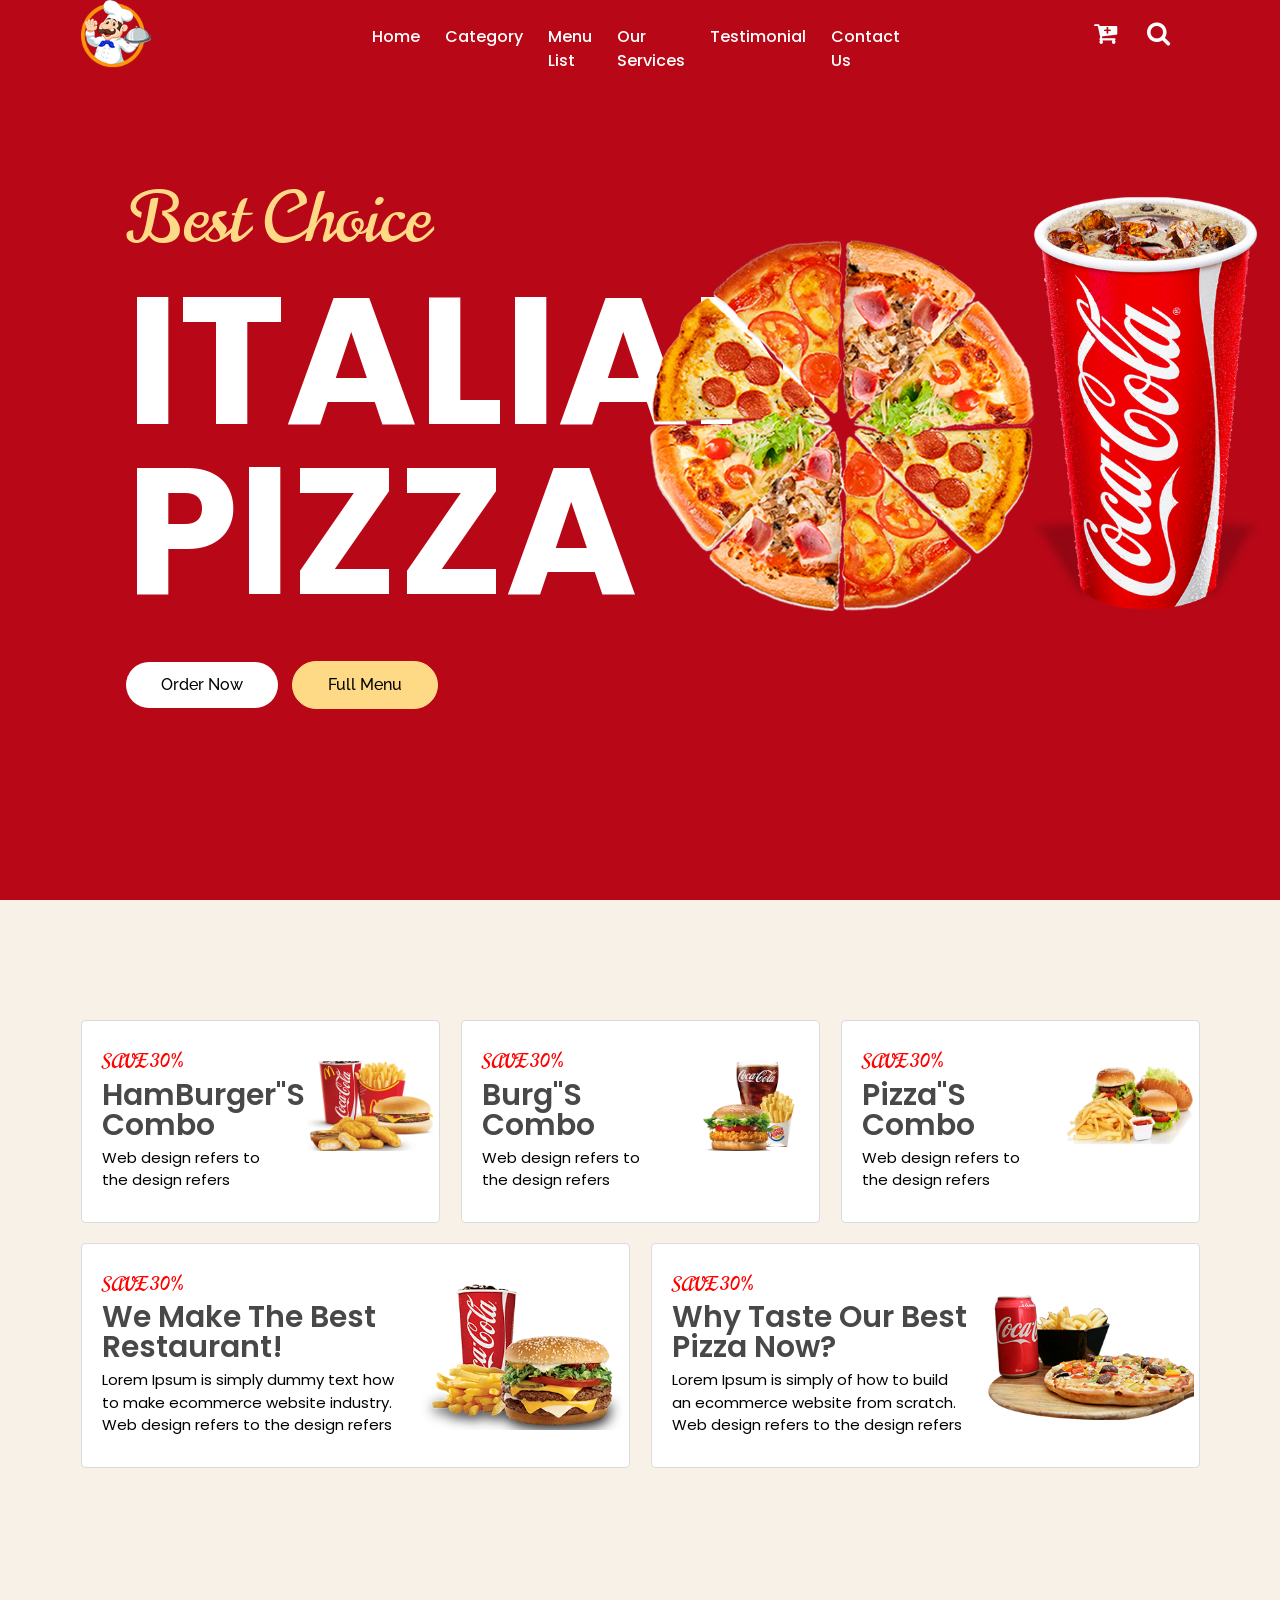
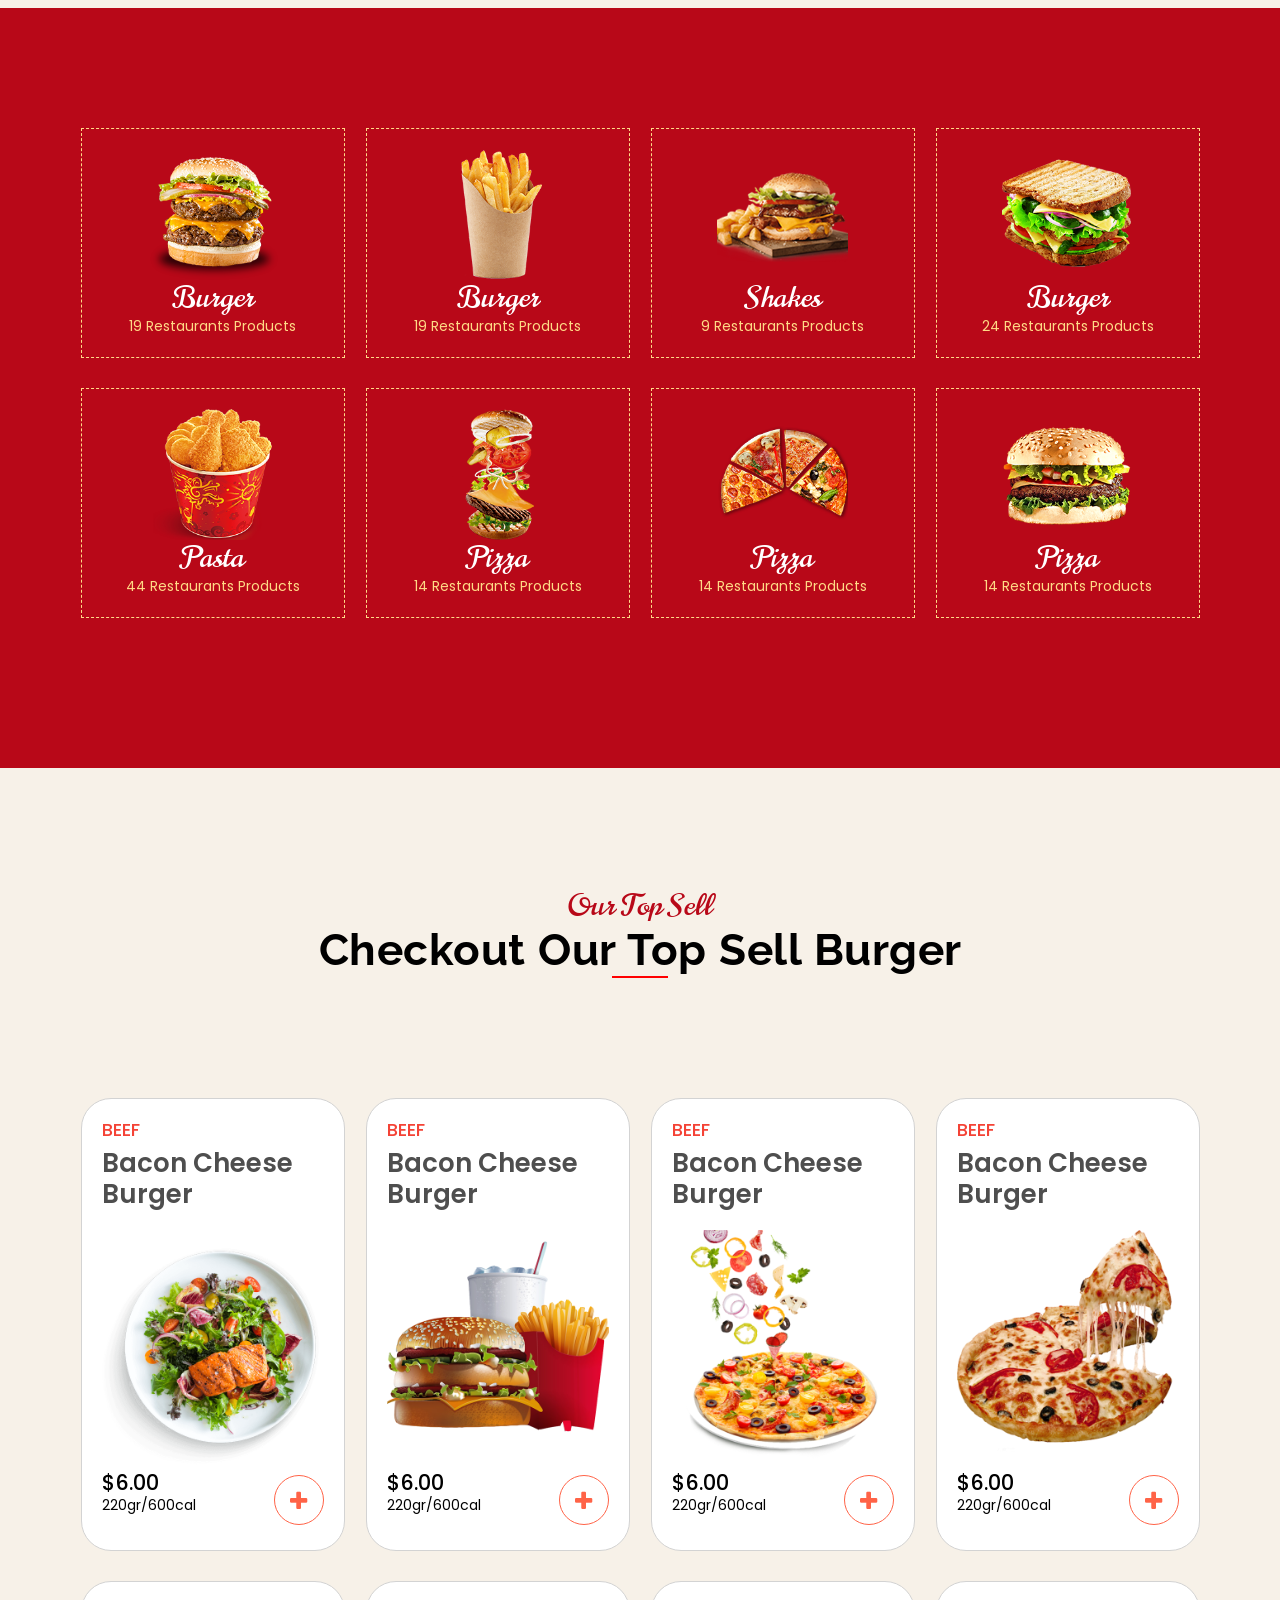
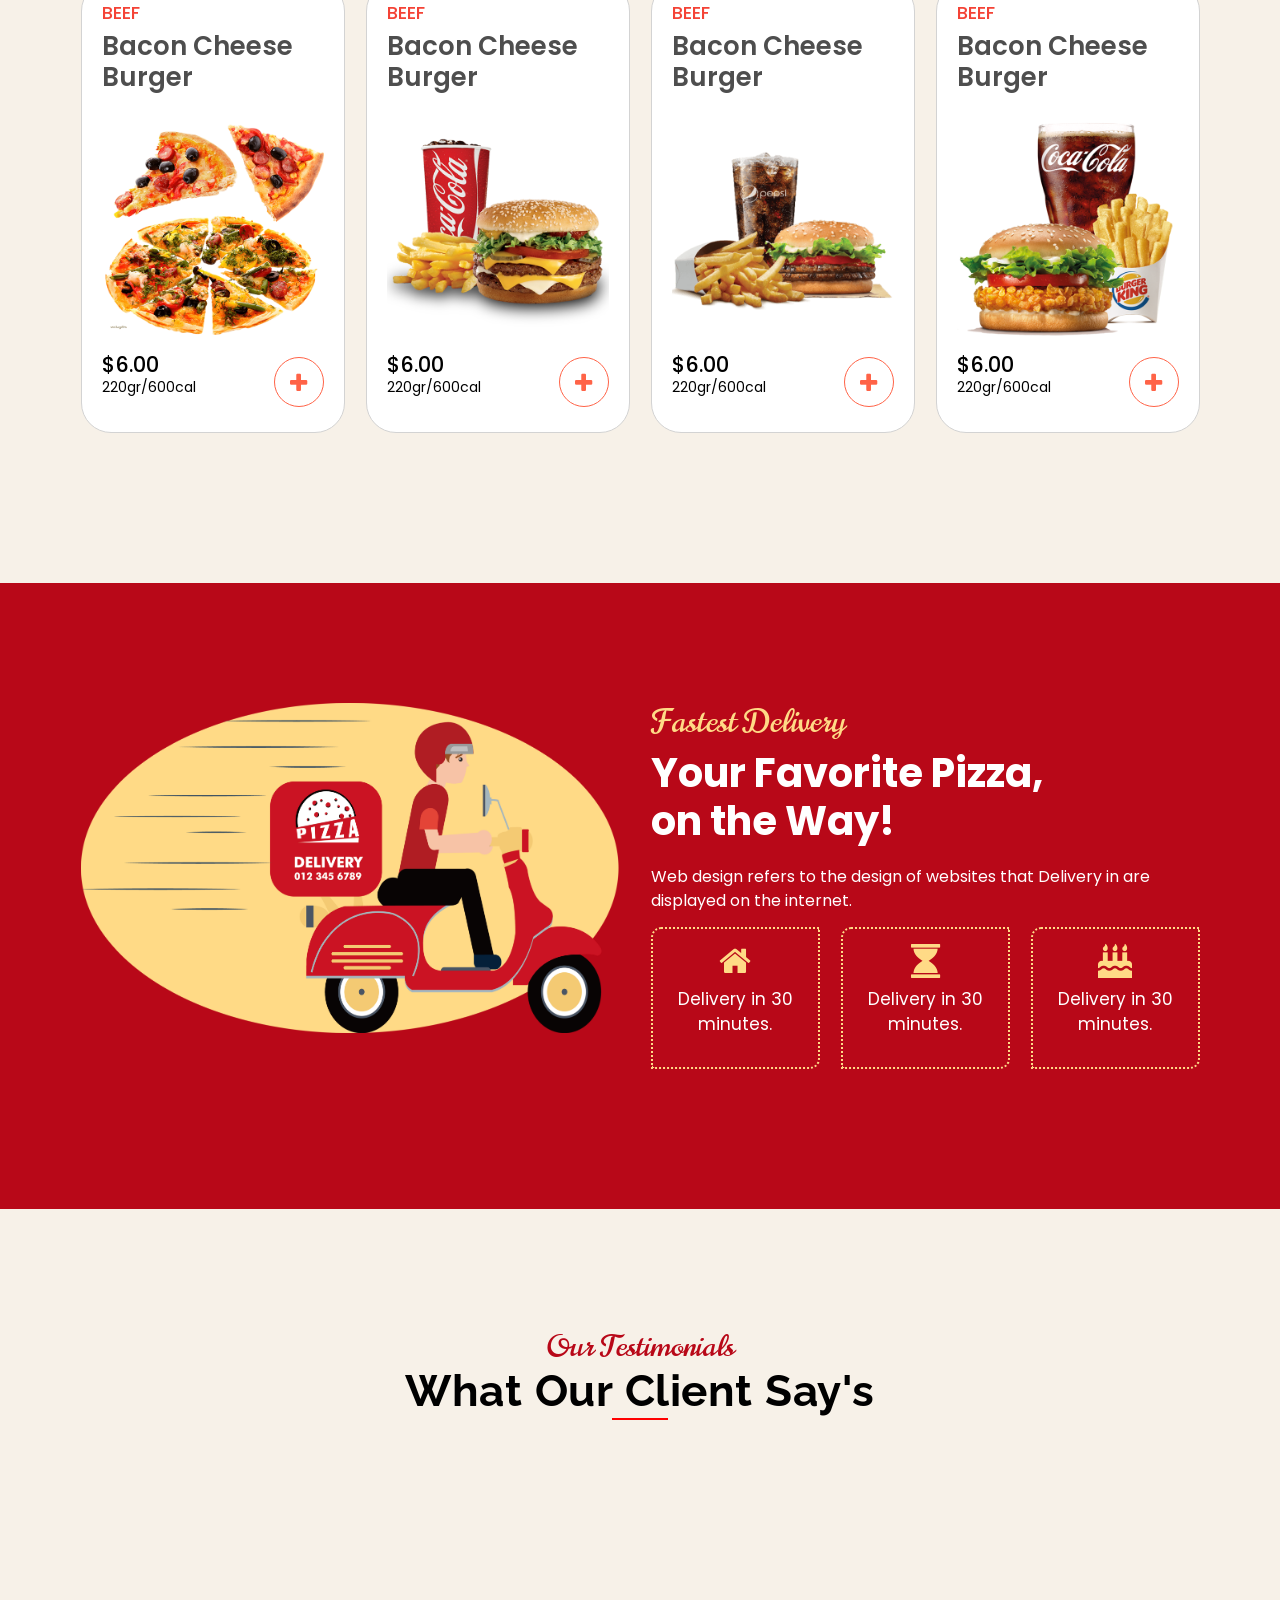
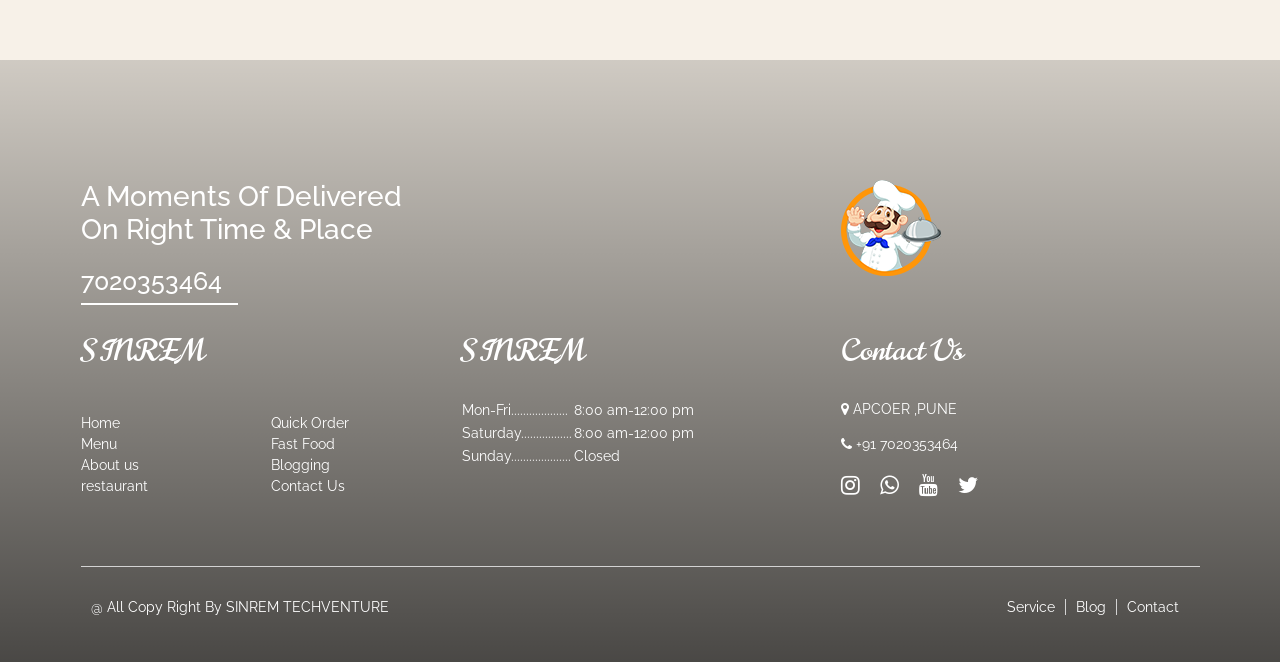
==== commit 3e42f234: "index.html" ====
--- a/cafe/index.html
+++ b/cafe/index.html
@@ -1,10 +1,13 @@
- <!-----META SECTION----->
- <!DOCTYPE html>
- <head>
- <title>Project</title>
- <meta charset="UTF-8">
- <meta name="viewport" content="width=device-width, initial-scale=1.0">
- <link rel="stylesheet" href="styles.css">
+  <!-----META SECTION----->
+  <!DOCTYPE html>
+  <head>
+  <title>Project</title>
+  <meta charset="UTF-8">
+  <meta name="viewport" content="width=device-width, initial-scale=1.0">
+  <link rel="stylesheet" href="https://cdnjs.cloudflare.com/ajax/libs/font-awesome/4.7.0/css/font-awesome.min.css">
+  <link href="https://cdn.jsdelivr.net/npm/bootstrap@5.2.3/dist/css/bootstrap.min.css" rel="stylesheet">
+  <link rel="stylesheet" href="https://cdnjs.cloudflare.com/ajax/libs/OwlCarousel2/2.3.4/assets/owl.carousel.css">
+  <link rel="stylesheet" href="styles.css">
 </head>
 <body>
   <div class="container-fluid top-header">
@@ -424,7 +427,7 @@
               </div>
               <div class="testimonial-user">
                 <h5>Nancy Bayers</h5>
-                <h6> Founder & CEO At Dezven</h6>
+                <h6> Founder & CEO At SINREM</h6>
               </div>
             </div>
           </div>
@@ -436,7 +439,7 @@
               </div>
               <div class="testimonial-user">
                 <h5>Nancy Bayers</h5>
-                <h6> Founder & CEO At Dezven</h6>
+                <h6> Founder & CEO At SINREM</h6>
               </div>
             </div>
           </div>
@@ -448,7 +451,7 @@
               </div>
               <div class="testimonial-user">
                 <h5>Nancy Bayers</h5>
-                <h6> Founder & CEO At Dezven</h6>
+                <h6> Founder & CEO At SINREM</h6>
               </div>
             </div>
           </div>
@@ -460,7 +463,7 @@
               </div>
               <div class="testimonial-user">
                 <h5>Nancy Bayers</h5>
-                <h6> Founder & CEO At Dezven</h6>
+                <h6> Founder & CEO At SINREM</h6>
               </div>
             </div>
           </div>
@@ -472,7 +475,7 @@
               </div>
               <div class="testimonial-user">
                 <h5>Nancy Bayers</h5>
-                <h6> Founder & CEO At Dezven</h6>
+                <h6> Founder & CEO At SINREM</h6>
               </div>
             </div>
           </div>
@@ -484,7 +487,7 @@
               </div>
               <div class="testimonial-user">
                 <h5>Nancy Bayers</h5>
-                <h6> Founder & CEO At Dezven</h6>
+                <h6> Founder & CEO At SINREM</h6>
               </div>
             </div>
           </div>
@@ -496,7 +499,7 @@
               </div>
               <div class="testimonial-user">
                 <h5>Nancy Bayers</h5>
-                <h6> Founder & CEO At Dezven</h6>
+                <h6> Founder & CEO At SINREM</h6>
               </div>
             </div>
           </div>
@@ -508,7 +511,7 @@
               </div>
               <div class="testimonial-user">
                 <h5>Nancy Bayers</h5>
-                <h6> Founder & CEO At Dezven</h6>
+                <h6> Founder & CEO At SINREM TECHVENTURE</h6>
               </div>
             </div>
           </div>
@@ -524,7 +527,7 @@
       <div class="col-md-8">
         <div class="footer-top">
           <h2>A Moments Of Delivered <br> On Right Time & Place </h2>
-          <h3>90-9893-304-801</h3>
+          <h3>7020353464</h3>
           <span class="border-bottoms"></span>
         </div>
       </div>
@@ -536,7 +539,7 @@
     </div>
     <div class="row">
       <div class="col-md-4">
-        <h4>Our Company</h4>
+        <h4>SINREM</h4>
         <div class="row">
           <div class="col-6">
             <div class="footer-menu">
@@ -561,7 +564,7 @@
         </div>
       </div>
       <div class="col-md-4">
-        <h4>Our Company</h4>
+        <h4>SINREM</h4>
         <table>
           <tr>
             <td>Mon-Fri...................</td>
@@ -583,12 +586,12 @@
           <p>
             <span>
               <i class="fa fa-map-marker"></i>
-            </span> 89, Ring Road, New Delhi , India
+            </span>APCOER ,PUNE
           </p>
           <p>
             <span>
               <i class="fa fa-phone"></i>
-            </span> +91 9893 304 801
+            </span> +91 7020353464
           </p>
           <ul>
             <li>
@@ -612,7 +615,7 @@
   <div class="container ">
     <div class="row copyright">
       <div class="col-md-6">
-        <p>@ All Copy Right By Dezven Company</p>
+        <p>@ All Copy Right By SINREM TECHVENTURE</p>
       </div>
       <div class="col-md-6">
         <ul>
